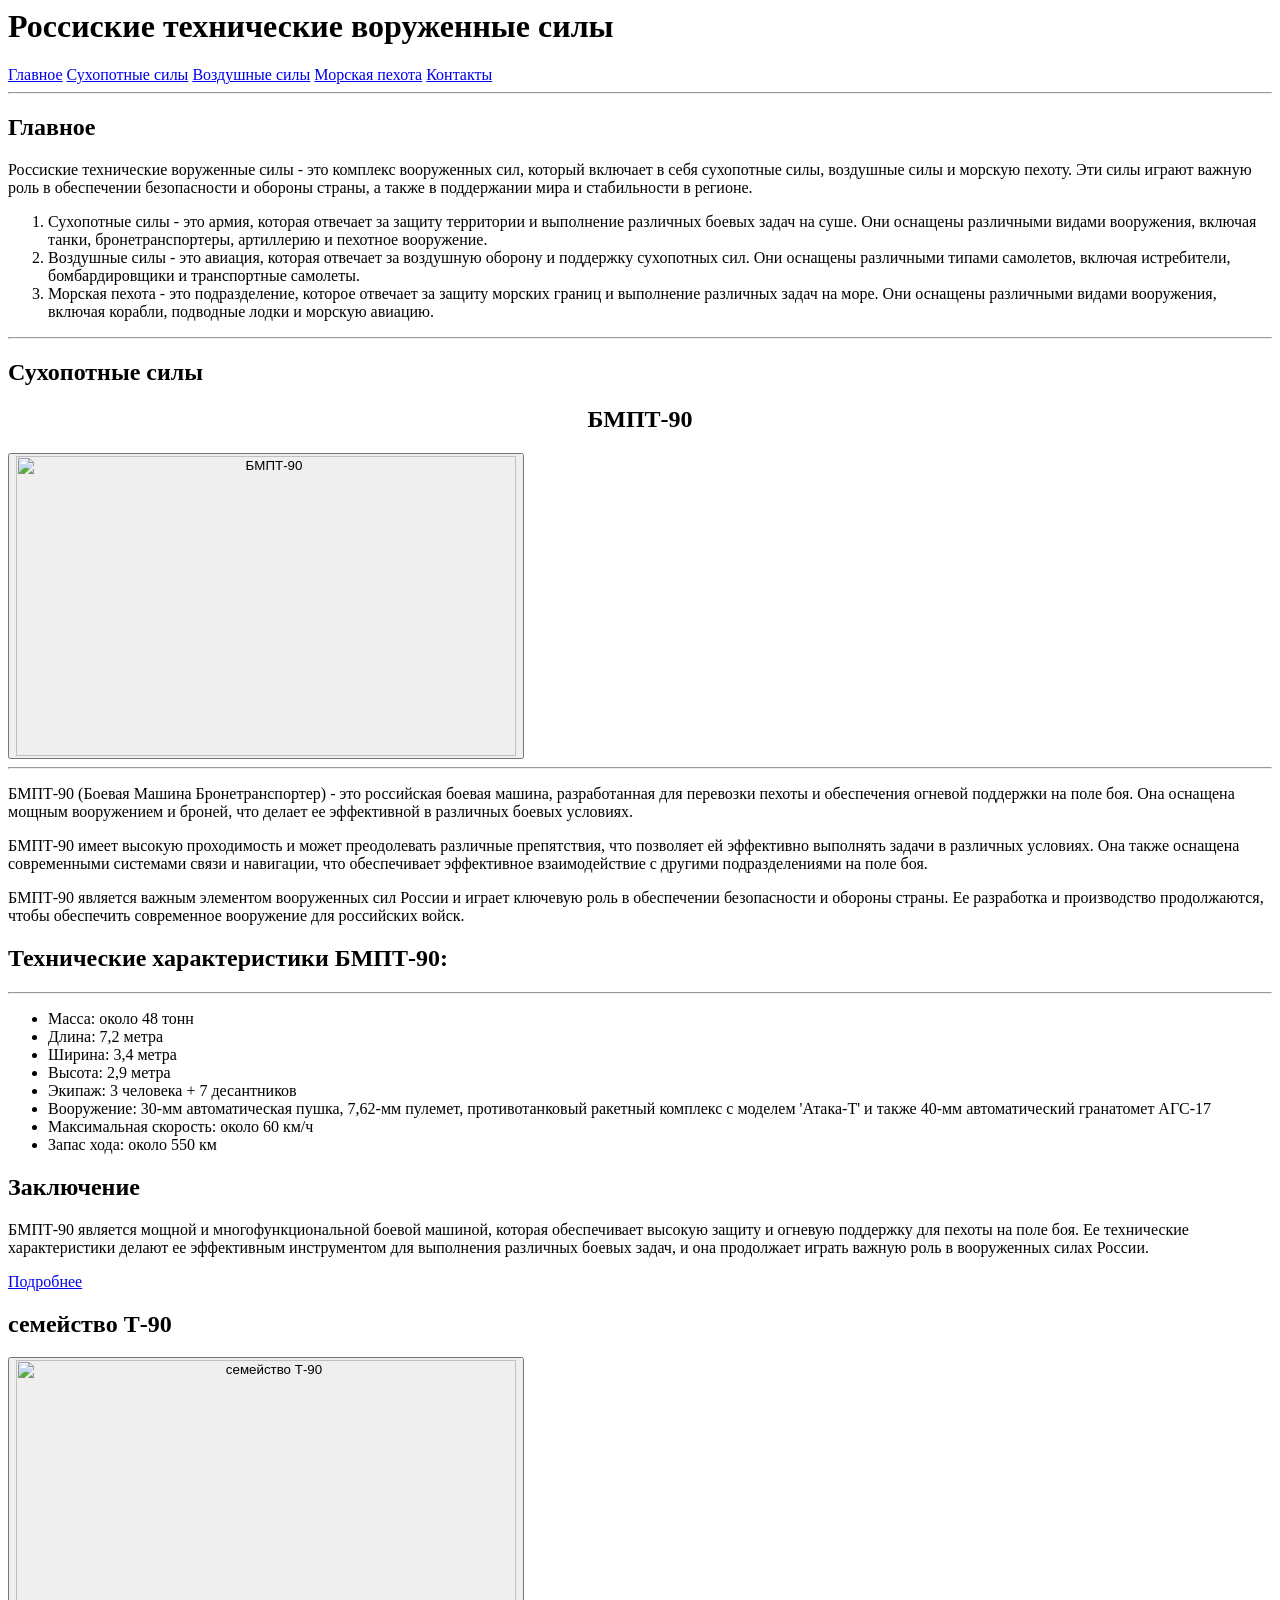
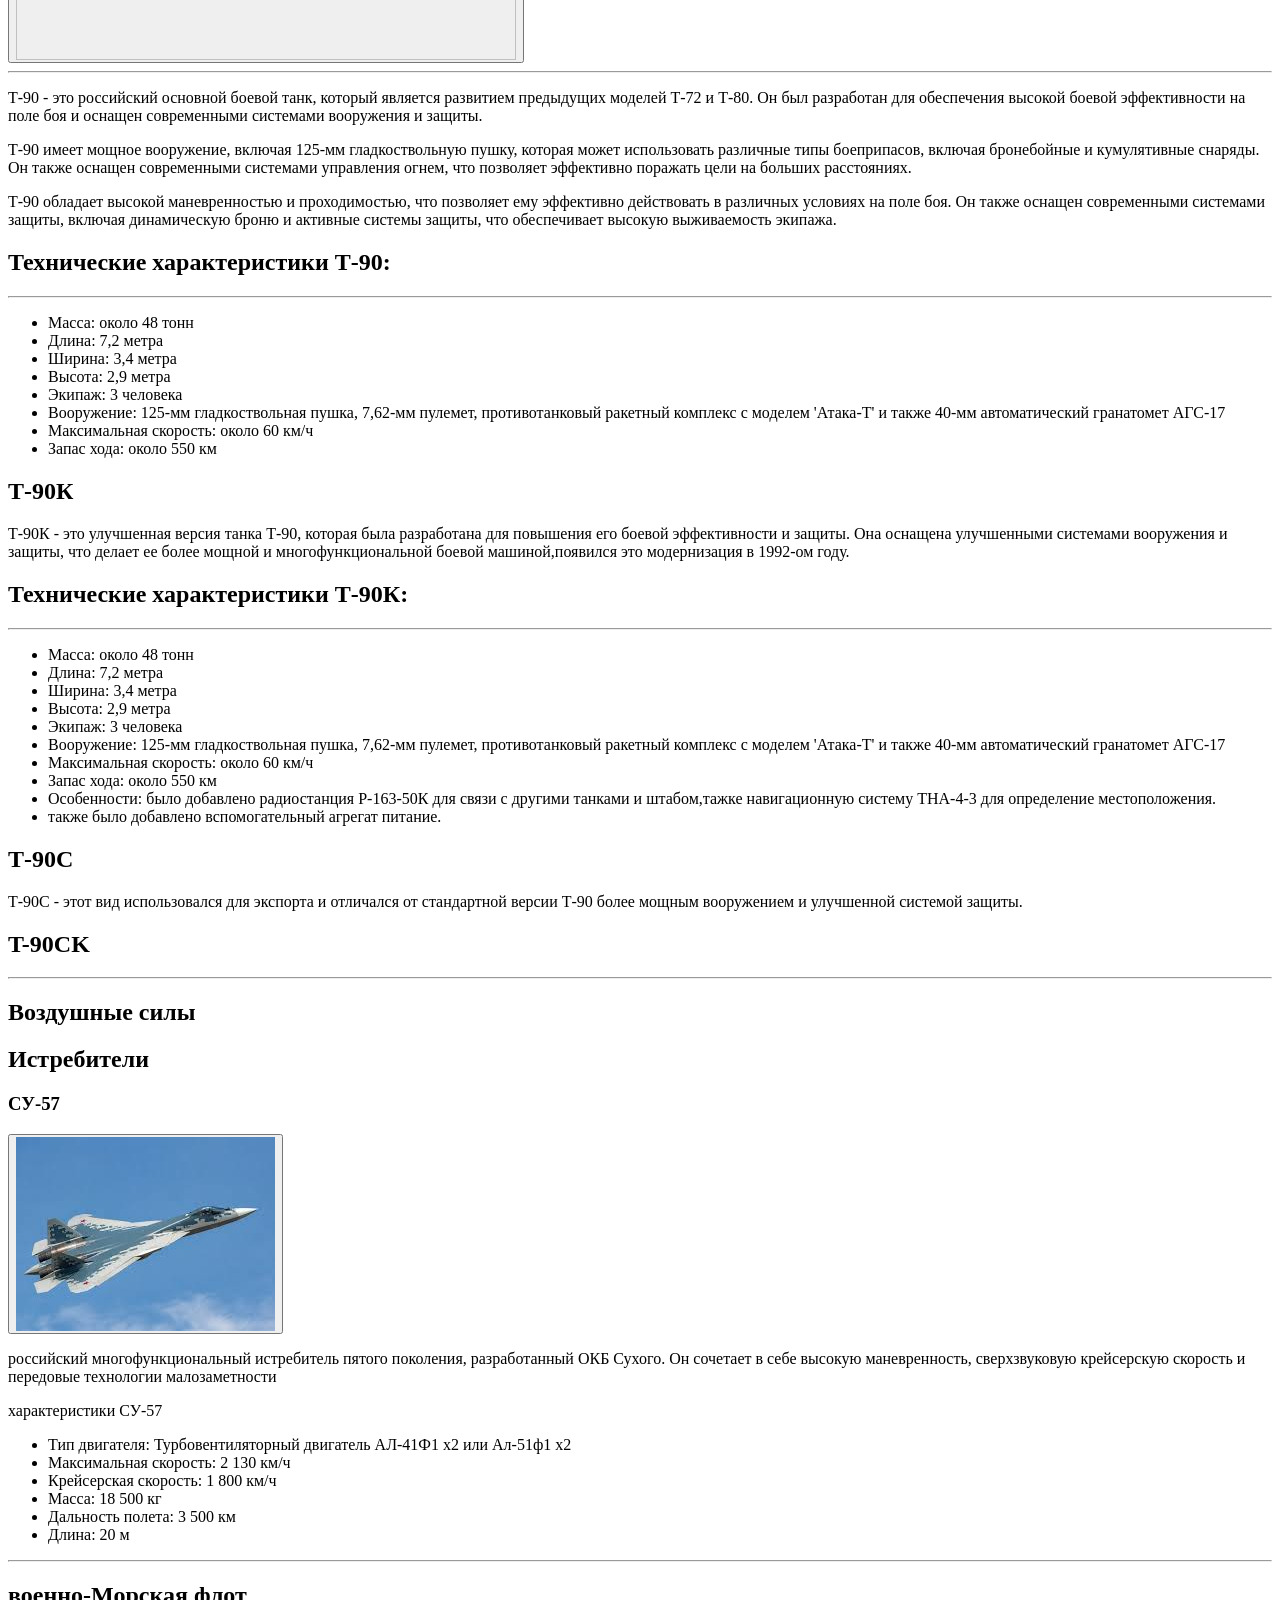
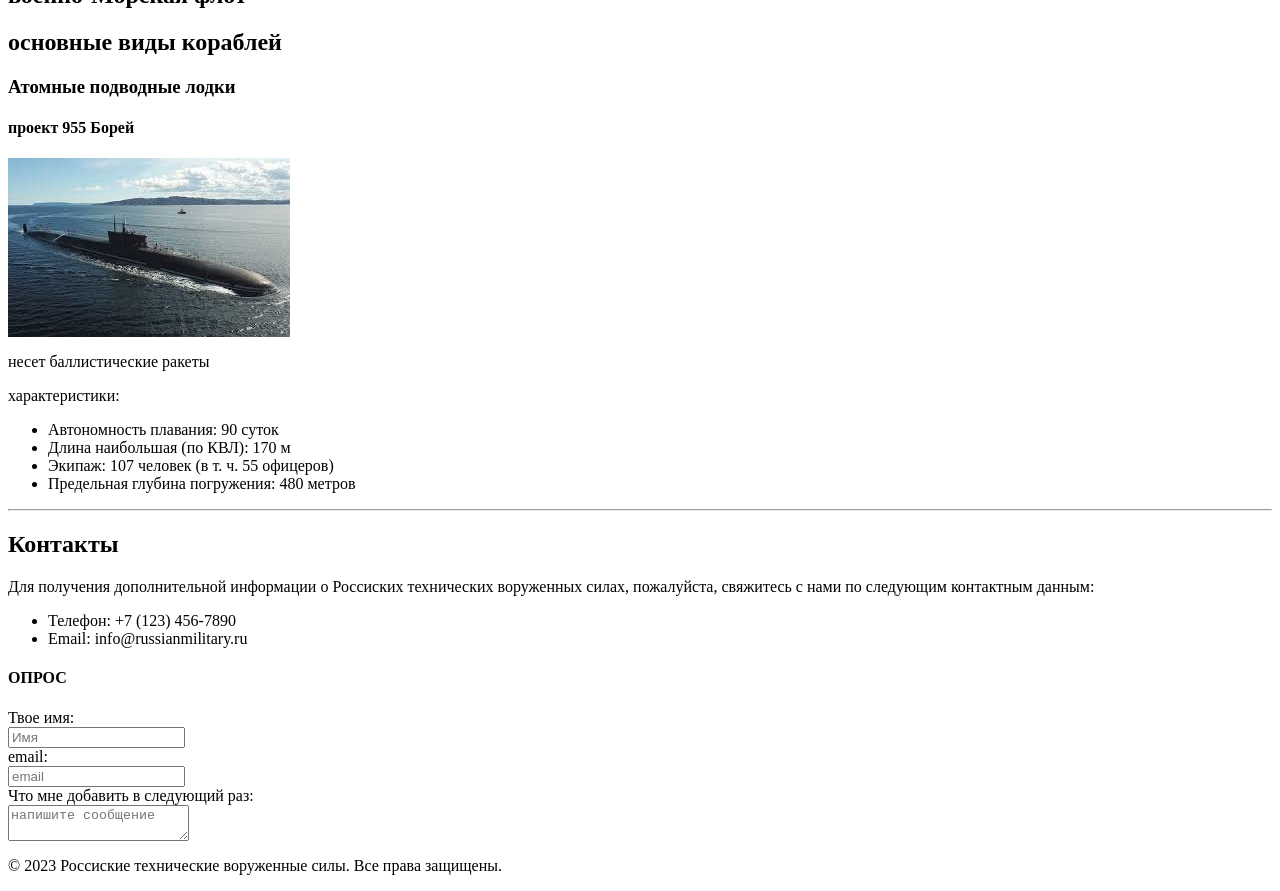
==== index.html @ dd6920d0 "first change" ====
<DOCTYPE>
<html>
<head>
    <title>Российские технические вооруженные силы</title>
</head>
<body>
    <header>
        <h1> Россиские технические воруженные силы</h1>
        <nav>
            <a href="#home">Главное</a>
            <a href="#suhopotnye-sily">Сухопотные силы</a>
            <a href="#vozdushnye-sily">Воздушные силы</a>
            <a href="#morskaya-pehota">Морская пехота</a>
            <a href="#contact">Контакты</a>
        </nav>
    </header>
       <hr>
    <main>
        <section id="home">
            <h1>Главное</h1>
            <p>Россиские технические воруженные силы - это комплекс вооруженных сил, который включает в себя сухопотные силы, воздушные силы и морскую пехоту. Эти силы играют важную роль в обеспечении безопасности и обороны страны, а также в поддержании мира и стабильности в регионе.</p>
            <ol>
                <li>Сухопотные силы - это армия, которая отвечает за защиту территории и выполнение различных боевых задач на суше. Они оснащены различными видами вооружения, включая танки, бронетранспортеры, артиллерию и пехотное вооружение.</li>
                <li>Воздушные силы - это авиация, которая отвечает за воздушную оборону и поддержку сухопотных сил. Они оснащены различными типами самолетов, включая истребители, бомбардировщики и транспортные самолеты.</li>
                <li>Морская пехота - это подразделение, которое отвечает за защиту морских границ и выполнение различных задач на море. Они оснащены различными видами вооружения, включая корабли, подводные лодки и морскую авиацию.</li>
            </ol>
        </section>
        <hr>
        <section id="suhopotnye-sily">
            <h1>Сухопотные силы</h1>
            <div>
                <h2 style=text-align:center>БМПТ-90</h2>
                <button><img src="https://upload.wikimedia.org/wikipedia/commons/8/84/BMPT_at_Engineering_Technologies_2012_%283%29.jpg" style="width: 500px; height: 300px; display: block; margin: 0 auto;" alt="БМПТ-90"></button>
                <hr>
                <p>БМПТ-90 (Боевая Машина Бронетранспортер) - это российская боевая машина, разработанная для перевозки пехоты 
                    и обеспечения огневой поддержки на поле боя. Она оснащена мощным вооружением и броней, что делает ее эффективной 
                    в различных боевых условиях.</p>
                <p>БМПТ-90 имеет высокую проходимость и может преодолевать различные препятствия, что позволяет ей эффективно
                    выполнять задачи в различных условиях. Она также оснащена современными системами связи и навигации, что обеспечивает 
                    эффективное взаимодействие с другими подразделениями на поле боя.</p>
                <p>БМПТ-90 является важным элементом вооруженных сил России и играет ключевую роль в обеспечении безопасности и обороны страны. 
                    Ее разработка и производство продолжаются, чтобы обеспечить современное вооружение для российских войск.</p>
                <h2>Технические характеристики БМПТ-90:</h2>
                <hr>
                <ul>
                    <li>Масса: около 48 тонн</li>
                    <li>Длина: 7,2 метра</li>
                    <li>Ширина: 3,4 метра</li>
                    <li>Высота: 2,9 метра</li>
                    <li>Экипаж: 3 человека + 7 десантников</li>
                    <li>Вооружение: 30-мм автоматическая пушка, 7,62-мм пулемет, противотанковый ракетный комплекс с моделем 'Атака-Т' и также 40-мм автоматический гранатомет АГС-17</li>
                    <li>Максимальная скорость: около 60 км/ч</li>
                    <li>Запас хода: около 550 км</li>
                </ul>
                <h2>Заключение </h2>
                    <p>БМПТ-90 является мощной и многофункциональной боевой машиной, которая обеспечивает высокую защиту и огневую поддержку для пехоты на поле боя. Ее технические характеристики делают ее эффективным инструментом для выполнения различных боевых задач, и она продолжает играть важную роль в вооруженных силах России.</p>
                <a href="https://ru.wikipedia.org/wiki/БМПТ-90">Подробнее</a>
            </div>
            <div>
                <h2>семейство Т-90</h2>
                <button><img src="https://upload.wikimedia.org/wikipedia/commons/thumb/3/3e/T-90MS_Armed_Forces_of_Russia_01.jpg/800px-T-90MS_Armed_Forces_of_Russia_01.jpg" style="width: 500px; height: 300px; display: block; margin: 0 auto;" alt="семейство Т-90"></button>
                <hr>
                <p>Т-90 - это российский основной боевой танк, который является развитием предыдущих моделей Т-72 и Т-80. Он был разработан для обеспечения высокой боевой эффективности на поле боя и оснащен современными системами вооружения и защиты.</p>
                <p>Т-90 имеет мощное вооружение, включая 125-мм гладкоствольную пушку, которая может использовать различные типы боеприпасов, включая бронебойные и кумулятивные снаряды. Он также оснащен современными системами управления огнем, что позволяет эффективно поражать цели на больших расстояниях.</p>
                <p>Т-90 обладает высокой маневренностью и проходимостью, что позволяет ему эффективно действовать в различных условиях на поле боя. Он также оснащен современными системами защиты, включая динамическую броню и активные системы защиты, что обеспечивает высокую выживаемость экипажа.</p>
                <h2>Технические характеристики Т-90:</h2>
                <hr>
                <ul>
                    <li>Масса: около 48 тонн</li>
                    <li>Длина: 7,2 метра</li>
                    <li>Ширина: 3,4 метра</li>
                    <li>Высота: 2,9 метра</li>
                    <li>Экипаж: 3 человека</li>
                    <li>Вооружение: 125-мм гладкоствольная пушка, 7,62-мм пулемет, противотанковый ракетный комплекс с моделем 'Атака-Т' и также 40-мм автоматический гранатомет АГС-17</li>
                    <li>Максимальная скорость: около 60 км/ч</li>
                    <li>Запас хода: около 550 км</li>
                </ul>
                <h2>Т-90К</h2>
                <p>Т-90К - это улучшенная версия танка Т-90, которая была разработана для повышения его боевой эффективности и защиты. Она оснащена улучшенными системами вооружения и защиты, что делает ее более мощной и многофункциональной боевой машиной,появился это модернизация в 1992-ом году.
                </p>
                <h2>Технические характеристики Т-90К:</h2>
                <hr>
                <ul>
                    <li>Масса: около 48 тонн</li>
                    <li>Длина: 7,2 метра</li>
                    <li>Ширина: 3,4 метра</li>
                    <li>Высота: 2,9 метра</li>
                    <li>Экипаж: 3 человека</li>
                    <li>Вооружение: 125-мм гладкоствольная пушка, 7,62-мм пулемет, противотанковый ракетный комплекс с моделем 'Атака-Т' и также 40-мм автоматический гранатомет АГС-17</li>
                    <li>Максимальная скорость: около 60 км/ч</li>
                    <li>Запас хода: около 550 км</li>
                    <li>Особенности: было добавлено радиостанция Р-163-50К для связи с другими танками и штабом,тажке навигационную систему THA-4-3 для определение местоположения.</li>
                    <li>также было добавлено вспомогательный агрегат питание.</li>
                </ul>
                <h2>Т-90C</h2>
                <p>Т-90C - этот вид использовался для экспорта и отличался от стандартной версии Т-90 более мощным вооружением и улучшенной системой защиты.</p>
                </div>
                <div>
                    <h2>T-90CK</h2>
                </div>

            </div>
        </section>
            <hr>
        <section id="vozdushnye-sily">
            <h1>Воздушные силы</h1>
        <div>
            <h2>Истребители</h2>
                <h3>СУ-57</h3>
                <button><img src="[data-uri]"></button>
                <p>российский многофункциональный истребитель пятого поколения, разработанный ОКБ Сухого. Он сочетает в себе высокую маневренность, сверхзвуковую крейсерскую скорость и передовые технологии малозаметности</p>
                <p>характеристики СУ-57</p>
                <ul>
                    <li>Тип двигателя: Турбовентиляторный двигатель АЛ-41Ф1 x2 или Ал-51ф1 x2</li>
                    <li>Максимальная скорость: 2 130 км/ч</li>
                    <li>Крейсерская скорость: 1 800 км/ч</li>
                    <li>Масса: 18 500 кг</li>
                    <li>Дальность полета: 3 500 км</li>
                    <li>Длина: 20 м</li>
                </ul>
        </div>
        </section>
            <hr>
        <section id="morskaya-pehota">
            <h1>военно-Морская флот</h1>   
            <div>
                <h2>основные виды кораблей</h2>
                <div>
                    <h3>Атомные подводные лодки</h3>
                    <div>
                        <h4>проект 955 Борей</h4>
                        <img src="./Борей.png" alt="проект 955 Борей">
                        <p>несет баллистические ракеты</p>
                        <p>характеристики:</p>
                        <ul>
                            <li>Автономность плавания: 90 суток</li>
                            <li>Длина наибольшая (по КВЛ): 170 м</li>
                            <li>Экипаж: 107 человек (в т. ч. 55 офицеров)</li>
                            <li>Предельная глубина погружения: 480 метров</li>
                        </ul>
                    </div>
                </div>
            </div>

        </section>
                <hr>
            <section id="contact">
                <h1>Контакты</h1>
                <p>Для получения дополнительной информации о Россиских технических воруженных силах, пожалуйста, свяжитесь с нами по следующим контактным данным:</p>
                <ul>
                    <li>Телефон: +7 (123) 456-7890</li>
                    <li>Email: info@russianmilitary.ru</li>
                </ul>
            </section>
            
    <h4>ОПРОС</h4>
    <form>
        <label for="name">Твое имя:</label>
        <br>
        <input id="name" type="text" placeholder="Имя">
        <br>
        <label for="email">email:</label>
        <br>
        <input id="email" type="email" placeholder="email">
        <br>
        <label for="message">Что мне добавить в следующий раз:</label>
        <br>
        <textarea id="message" placeholder="напишите сообщение"></textarea>
    </form>
    </main>
    <footer>
        <p>&copy; 2023 Россиские технические воруженные силы. Все права защищены.</p>
    </footer>

</body>
</html>
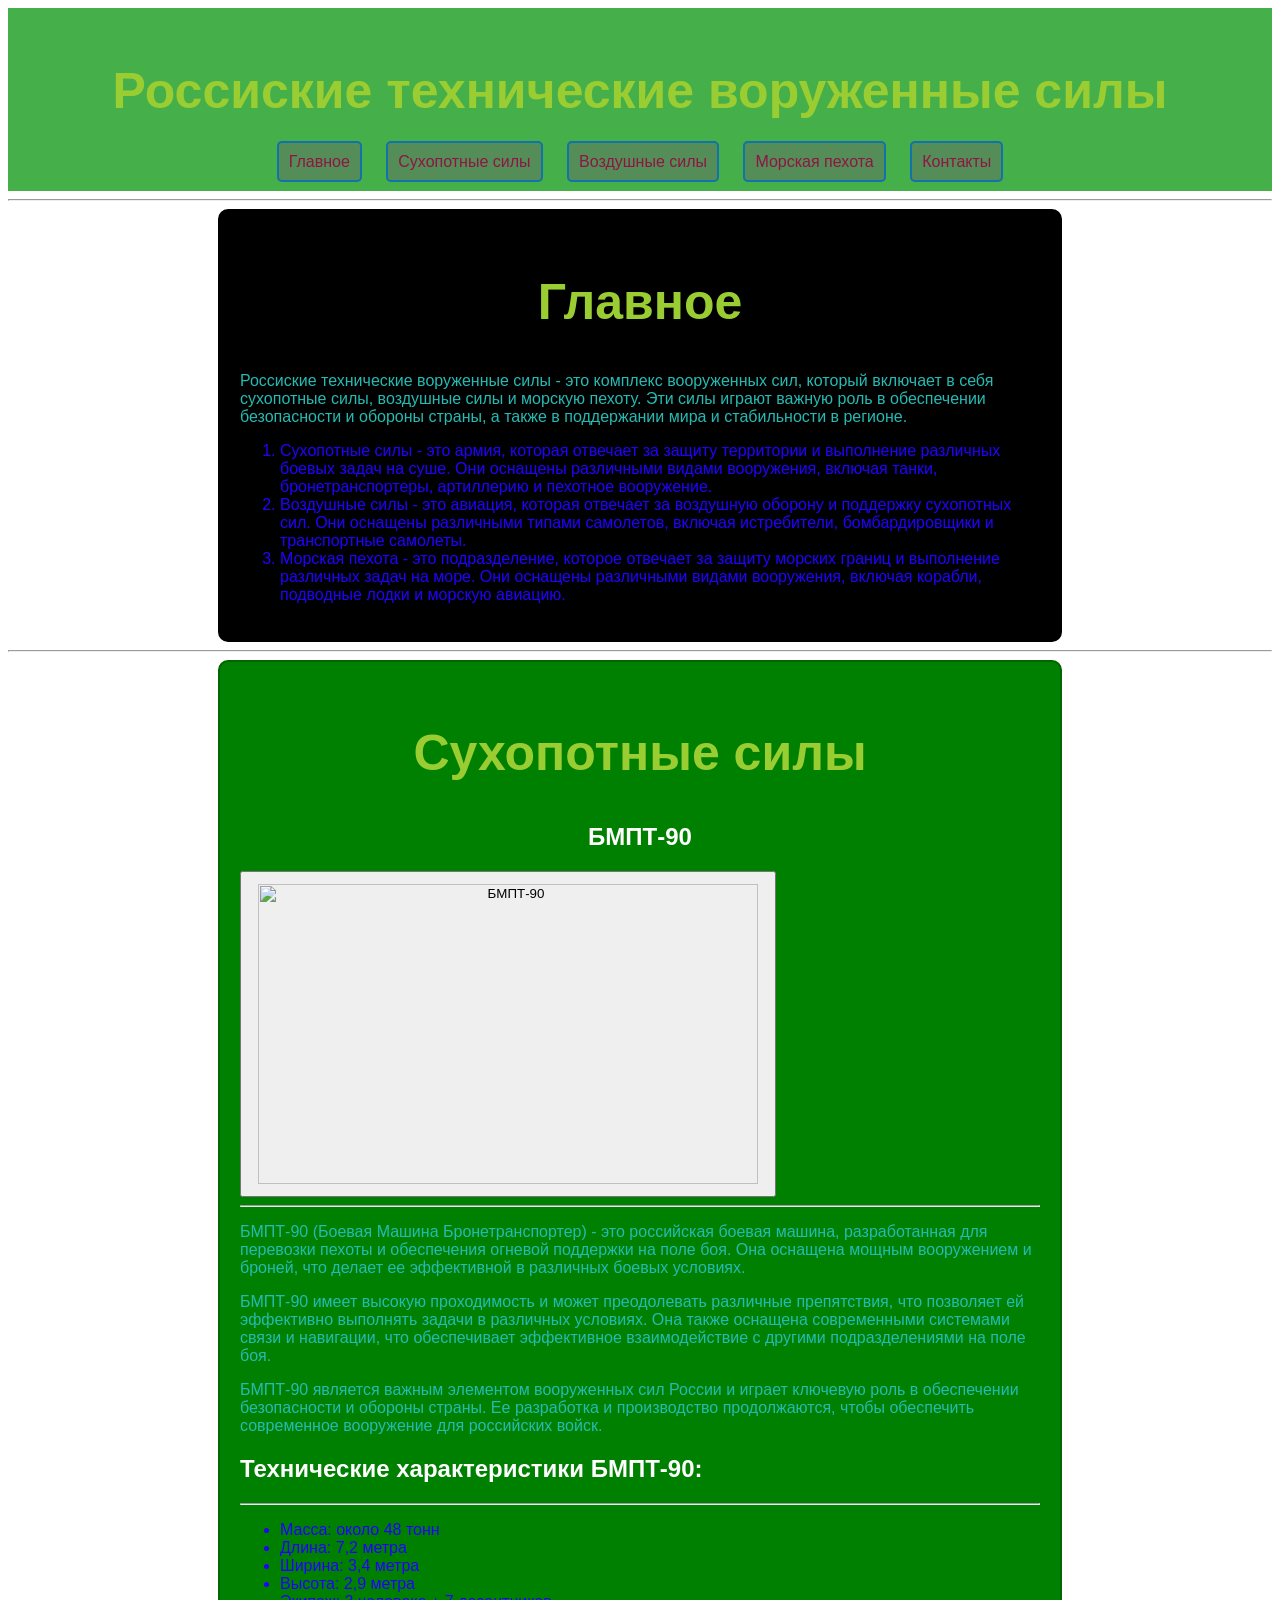
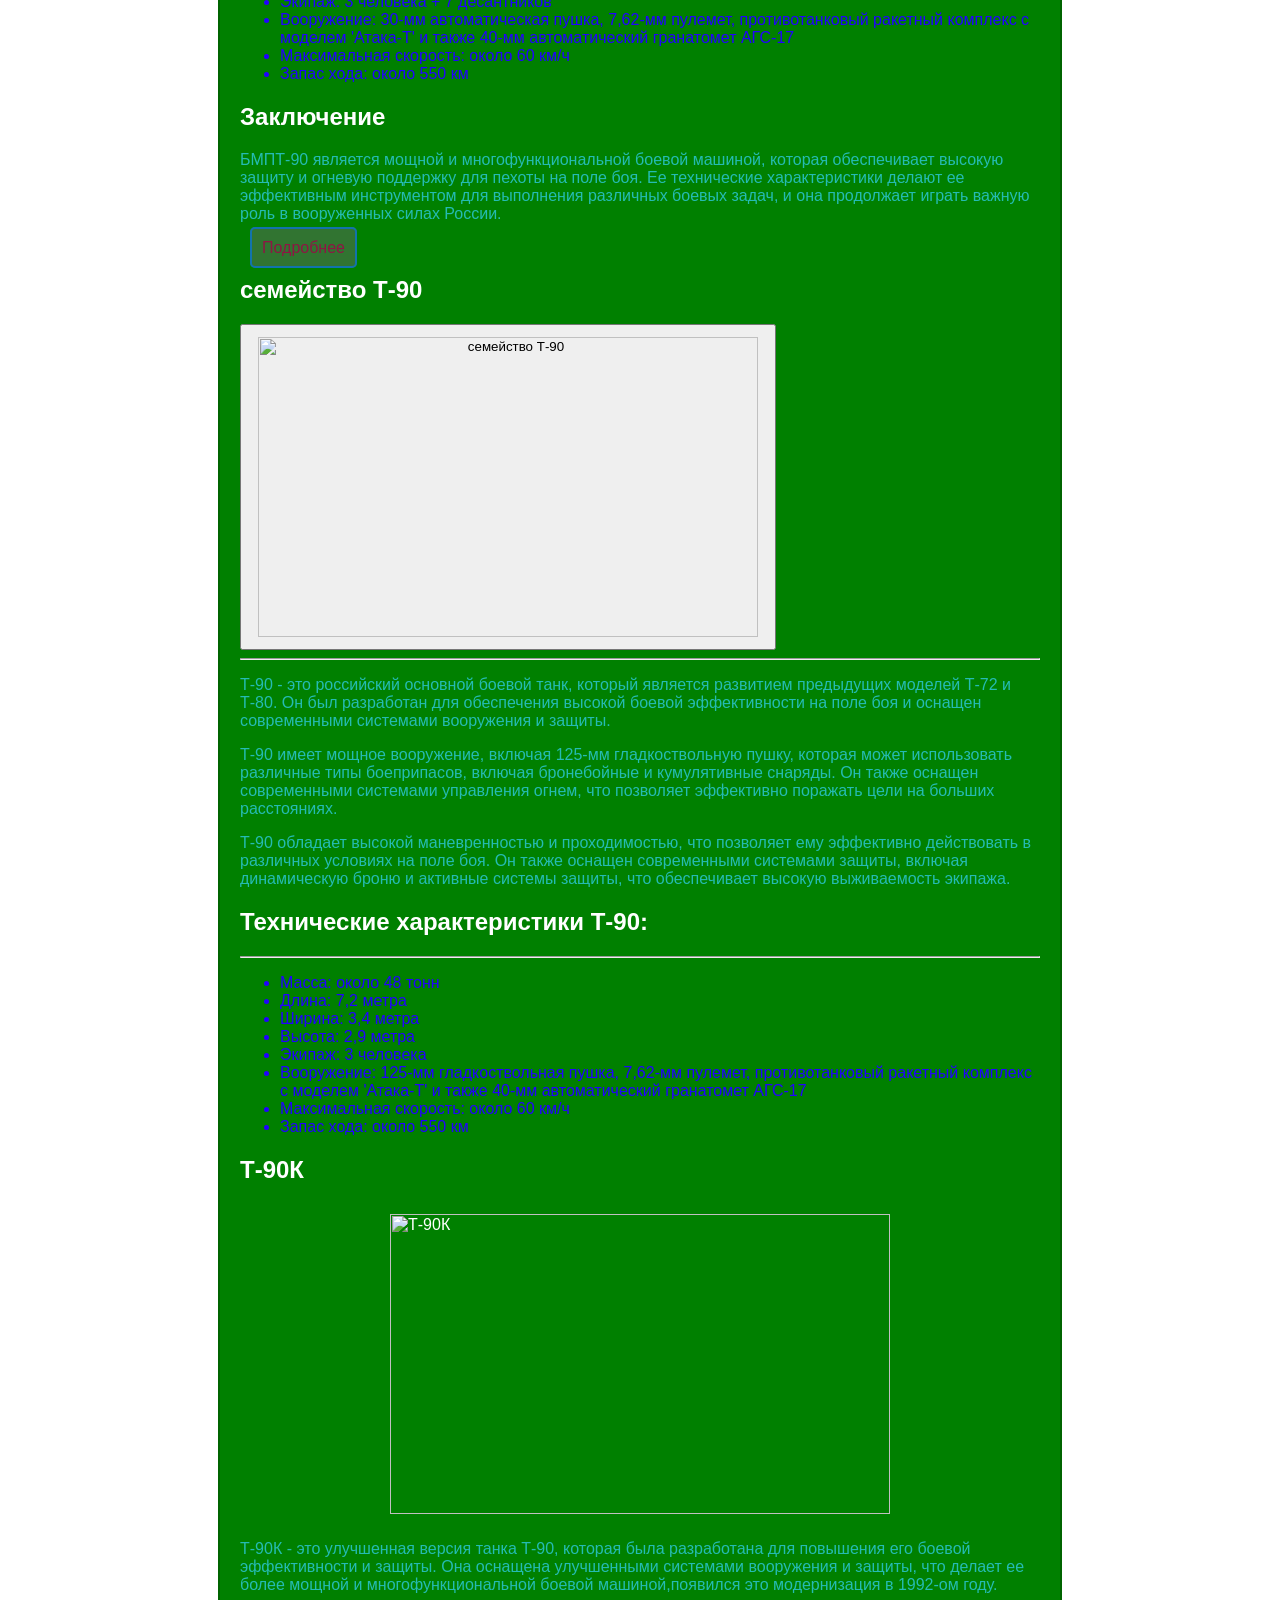
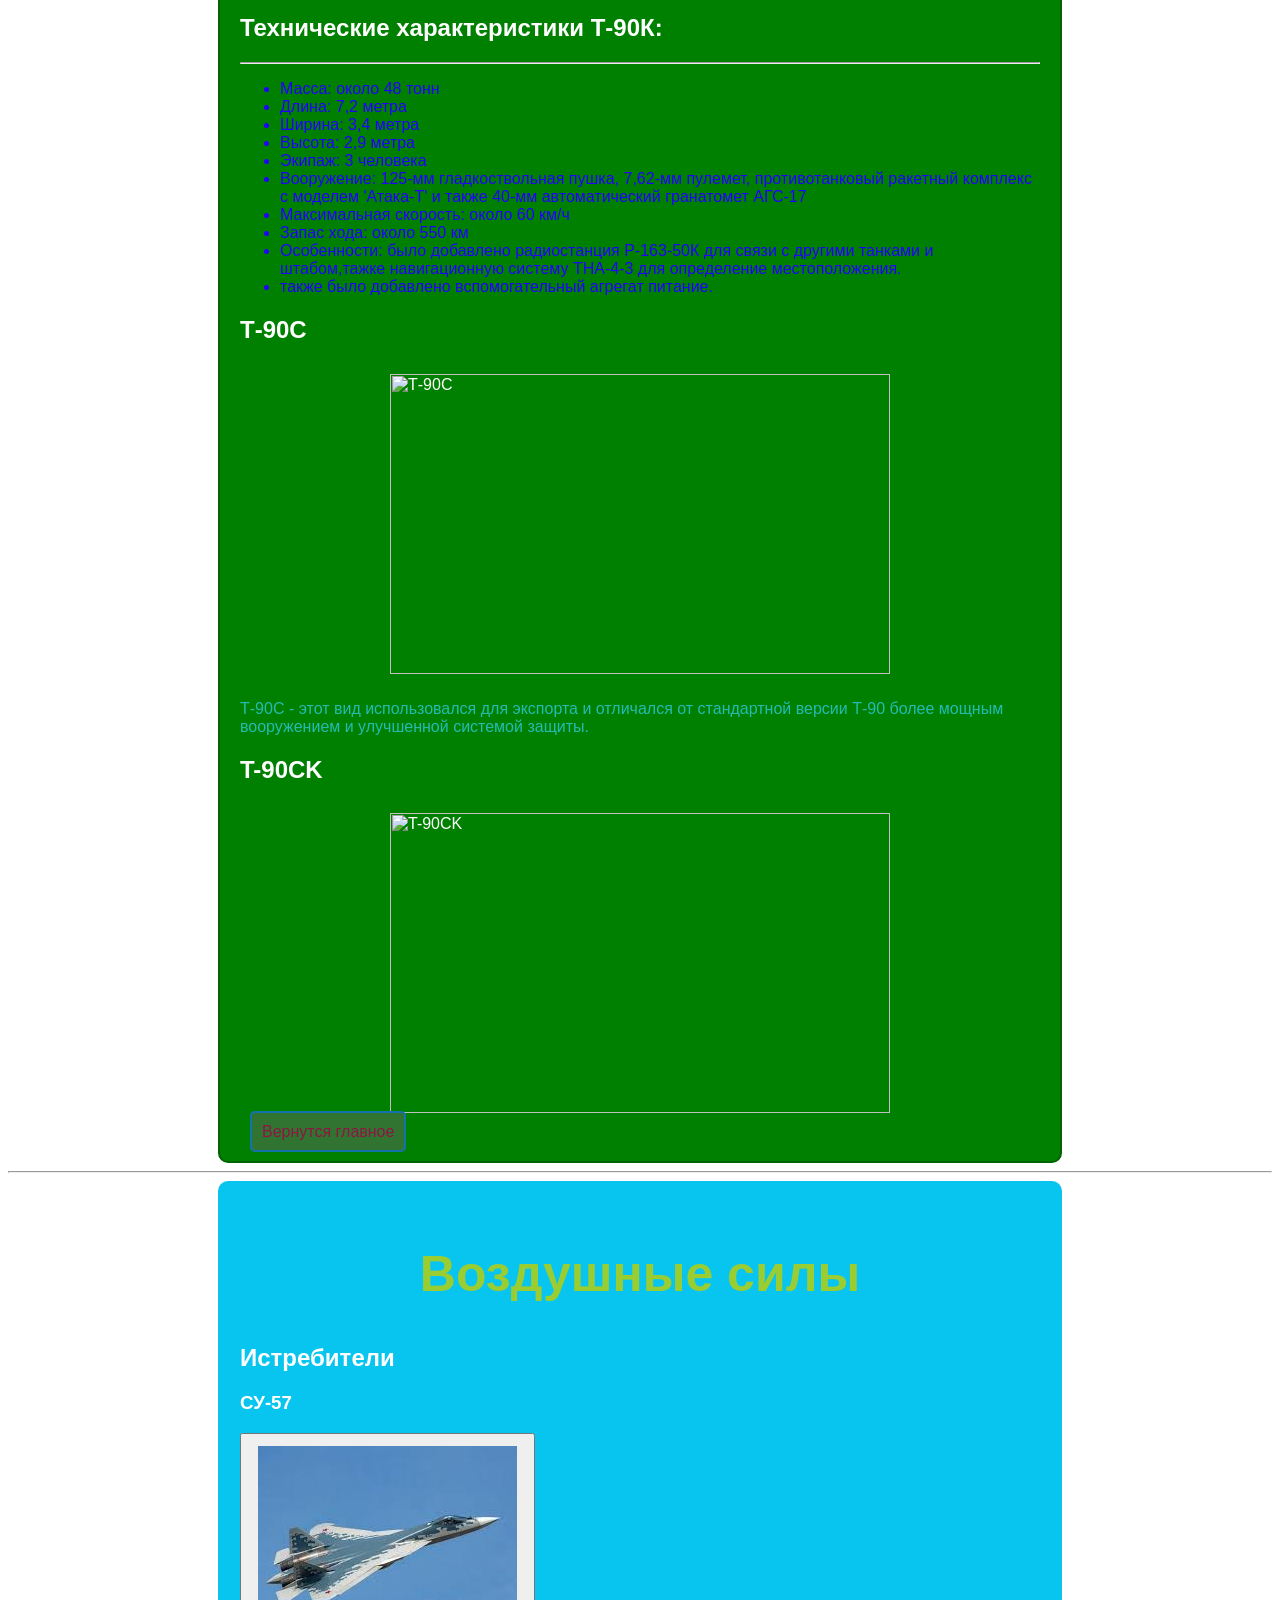
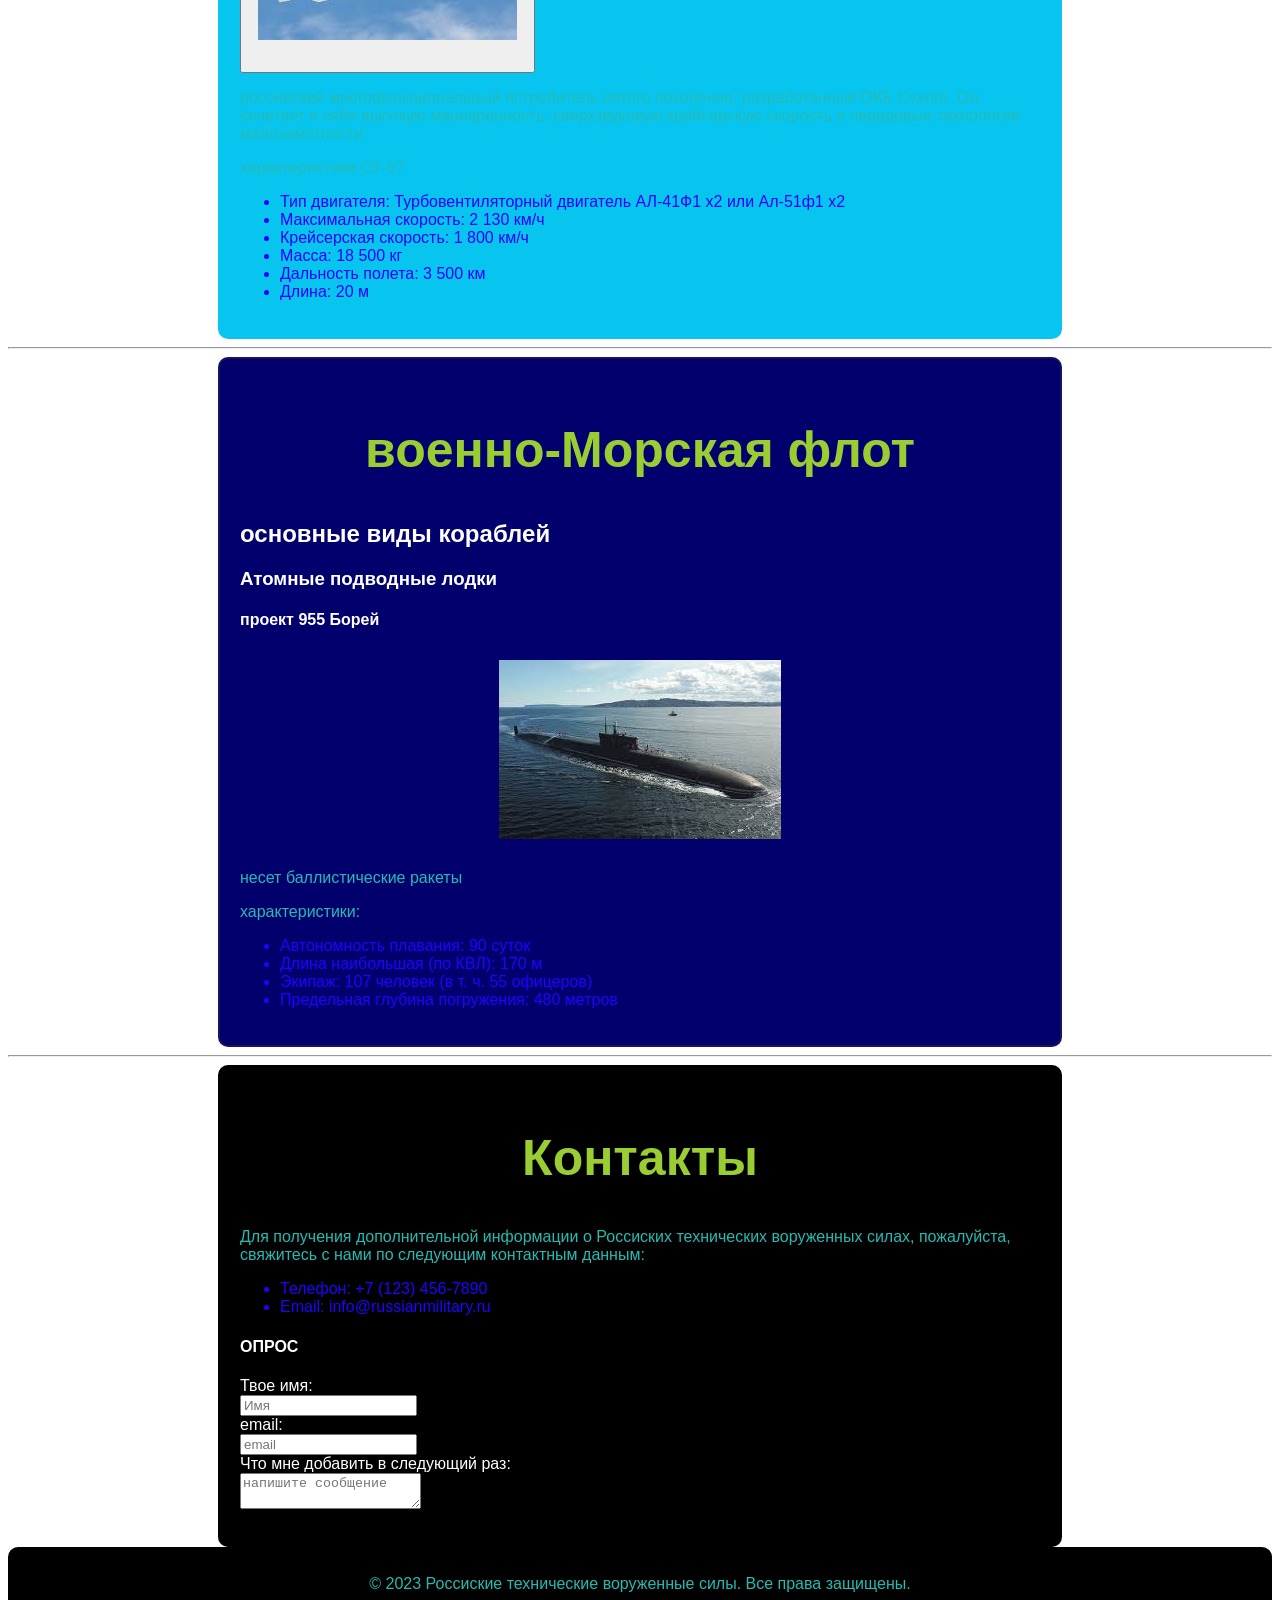
==== commit de9f7cfb: "adding style" ====
--- a/index.html
+++ b/index.html
@@ -2,6 +2,7 @@
 <html>
 <head>
     <title>Российские технические вооруженные силы</title>
+   <link rel="stylesheet" href="style.css"> 
 </head>
 <body>
     <header>
@@ -16,7 +17,7 @@
     </header>
        <hr>
     <main>
-        <section id="home">
+        <section id="home" class="home">
             <h1>Главное</h1>
             <p>Россиские технические воруженные силы - это комплекс вооруженных сил, который включает в себя сухопотные силы, воздушные силы и морскую пехоту. Эти силы играют важную роль в обеспечении безопасности и обороны страны, а также в поддержании мира и стабильности в регионе.</p>
             <ol>
@@ -26,7 +27,7 @@
             </ol>
         </section>
         <hr>
-        <section id="suhopotnye-sily">
+        <section id="suhopotnye-sily" class="suhopotnye-sily">
             <h1>Сухопотные силы</h1>
             <div>
                 <h2 style=text-align:center>БМПТ-90</h2>
@@ -58,7 +59,7 @@
             </div>
             <div>
                 <h2>семейство Т-90</h2>
-                <button><img src="https://upload.wikimedia.org/wikipedia/commons/thumb/3/3e/T-90MS_Armed_Forces_of_Russia_01.jpg/800px-T-90MS_Armed_Forces_of_Russia_01.jpg" style="width: 500px; height: 300px; display: block; margin: 0 auto;" alt="семейство Т-90"></button>
+                <button><img src="https://avatars.mds.yandex.net/get-entity_search/5449393/1244569614/SUx182_2x" style="width: 500px; height: 300px; display: block; margin: 0 auto;" alt="семейство Т-90"></button>
                 <hr>
                 <p>Т-90 - это российский основной боевой танк, который является развитием предыдущих моделей Т-72 и Т-80. Он был разработан для обеспечения высокой боевой эффективности на поле боя и оснащен современными системами вооружения и защиты.</p>
                 <p>Т-90 имеет мощное вооружение, включая 125-мм гладкоствольную пушку, которая может использовать различные типы боеприпасов, включая бронебойные и кумулятивные снаряды. Он также оснащен современными системами управления огнем, что позволяет эффективно поражать цели на больших расстояниях.</p>
@@ -76,6 +77,7 @@
                     <li>Запас хода: около 550 км</li>
                 </ul>
                 <h2>Т-90К</h2>
+                <img src="https://ic.pics.livejournal.com/andrei_bt/18425682/2334527/2334527_800.jpg" style="width: 500px; height: 300px; display: block; margin: 0 auto;" alt="Т-90К">
                 <p>Т-90К - это улучшенная версия танка Т-90, которая была разработана для повышения его боевой эффективности и защиты. Она оснащена улучшенными системами вооружения и защиты, что делает ее более мощной и многофункциональной боевой машиной,появился это модернизация в 1992-ом году.
                 </p>
                 <h2>Технические характеристики Т-90К:</h2>
@@ -93,16 +95,18 @@
                     <li>также было добавлено вспомогательный агрегат питание.</li>
                 </ul>
                 <h2>Т-90C</h2>
+                <img src="https://sdelanounas.ru/i/d/3/d3d3LnBpY3NoYXJlLnJ1L3VwbG9hZHMvMTMwMjIyL2IzMGFoNzdrUUsuanBnP19faWQ9Mjk0MjI=.jpg" style="width: 500px; height: 300px; display: block; margin: 0 auto;" alt="Т-90C">
                 <p>Т-90C - этот вид использовался для экспорта и отличался от стандартной версии Т-90 более мощным вооружением и улучшенной системой защиты.</p>
                 </div>
                 <div>
                     <h2>T-90CK</h2>
+                    <img src="https://roe.ru/upload/iblock/0e6/cocpn7yg52hts6p3t4lrx42gzvcxhis6.jpg" style="width: 500px; height: 300px; display: block; margin: 0 auto;" alt="T-90CK">
                 </div>
-
+                <a href="#home">Вернутся главное</a>
             </div>
         </section>
             <hr>
-        <section id="vozdushnye-sily">
+        <section id="vozdushnye-sily" class="vozdushnye-sily">
             <h1>Воздушные силы</h1>
         <div>
             <h2>Истребители</h2>
@@ -121,7 +125,7 @@
         </div>
         </section>
             <hr>
-        <section id="morskaya-pehota">
+        <section id="morskaya-pehota" class="morskaya-pehota">
             <h1>военно-Морская флот</h1>   
             <div>
                 <h2>основные виды кораблей</h2>
@@ -144,33 +148,33 @@
 
         </section>
                 <hr>
-            <section id="contact">
+            <section id="contact" class="contact">
                 <h1>Контакты</h1>
                 <p>Для получения дополнительной информации о Россиских технических воруженных силах, пожалуйста, свяжитесь с нами по следующим контактным данным:</p>
                 <ul>
                     <li>Телефон: +7 (123) 456-7890</li>
                     <li>Email: info@russianmilitary.ru</li>
                 </ul>
+                    <h4>ОПРОС</h4>
+            <form>
+                <label for="name">Твое имя:</label>
+                <br>
+                <input id="name" type="text" placeholder="Имя">
+                <br>
+                <label for="email">email:</label>
+                <br>
+                <input id="email" type="email" placeholder="email">
+                <br>
+                <label for="message">Что мне добавить в следующий раз:</label>
+                <br>
+                <textarea id="message" placeholder="напишите сообщение"></textarea>
+            </form>
             </section>
-            
-    <h4>ОПРОС</h4>
-    <form>
-        <label for="name">Твое имя:</label>
-        <br>
-        <input id="name" type="text" placeholder="Имя">
-        <br>
-        <label for="email">email:</label>
-        <br>
-        <input id="email" type="email" placeholder="email">
-        <br>
-        <label for="message">Что мне добавить в следующий раз:</label>
-        <br>
-        <textarea id="message" placeholder="напишите сообщение"></textarea>
-    </form>
     </main>
     <footer>
         <p>&copy; 2023 Россиские технические воруженные силы. Все права защищены.</p>
     </footer>
 
+
 </body>
 </html>
--- a/style.css
+++ b/style.css
@@ -0,0 +1,115 @@
+h1{
+    color:yellowgreen;
+    font-size: 50px;
+    text-align:center;
+}
+
+p{
+    color:rgb(37, 187, 179);
+    font-size: 16px;
+    
+}
+
+li{
+    color:rgb(34, 0, 255);
+}
+
+body{
+    background: url("https://avatars.mds.yandex.net/i?id=6ad7a576d9a6a3fde3572bcdd6f532e65d542dca-8486579-images-thumbs&n=13");
+}
+
+header{
+    background-color: rgb(69, 175, 74);
+    font-family: Noto Sans, sans-serif;
+    text-align: center;
+    padding: 20px;
+}
+.home{
+    background-color: rgb(0, 0, 0);
+    font-family: Noto Sans, sans-serif;
+    color: white;
+    padding: 20px;
+    margin: 20px;
+    border: 2px solid rgb(0, 0, 0);
+    border-radius: 10px;
+    max-width: 800px;
+    margin: 0 auto;
+}
+
+.morskaya-pehota{
+    background-color: rgb(2, 0, 109);
+    font-family: Noto Sans, sans-serif;
+    color: white;
+    padding: 20px;
+    margin: 20px;
+    border: 2px solid rgb(28, 17, 92);
+    border-radius: 10px;
+    max-width: 800px;
+    margin: 0 auto;
+}
+
+.suhopotnye-sily{
+    background-color: rgb(0, 128, 0);
+    font-family: Noto Sans, sans-serif;
+    color: white;
+    padding: 20px;
+    margin: 20px;
+    border: 2px solid rgb(0, 100, 0);
+    border-radius: 10px;
+    max-width: 800px;
+    margin: 0 auto;
+}
+
+a {
+    color:rgb(143, 21, 68);
+    background-color: rgba(102, 102, 102, 0.479);
+    text-decoration: none; 
+    border: 2px solid rgb(18, 115, 172);
+    margin: 10px;
+    padding: 10px;
+    border-radius: 5px;
+    margin-top: 25px;
+}
+
+.vozdushnye-sily{
+    background-color: rgb(8, 197, 240);
+    font-family: Noto Sans, sans-serif;
+    color: white;
+    padding: 20px;
+    margin: 20px;
+    border: 2px solid rgb(8, 197, 240);
+    border-radius: 10px;
+    max-width: 800px;
+    margin: 0 auto;
+}
+
+img {
+    display: block;
+    margin: 0 auto;
+    max-width: 100%;
+    height: auto;
+    padding: 10px;
+    margin-bottom: 20px;
+}
+
+.contact{
+    background-color: rgb(0, 0, 0);
+    font-family: Noto Sans, sans-serif;
+    color: white;
+    padding: 20px;
+    margin: 20px;
+    border: 2px solid rgb(0, 0, 0);
+    border-radius: 10px;
+    max-width: 800px;
+    margin: 0 auto;
+}
+footer{
+    background-color: rgb(0, 0, 0);
+    font-family: Noto Sans, sans-serif;
+    text-align: center;
+    padding: 10px;
+    margin-top: 20px;
+    margin:0 auto;
+    border: 2px solid rgb(0, 0, 0);
+    border-radius: 10px;
+}
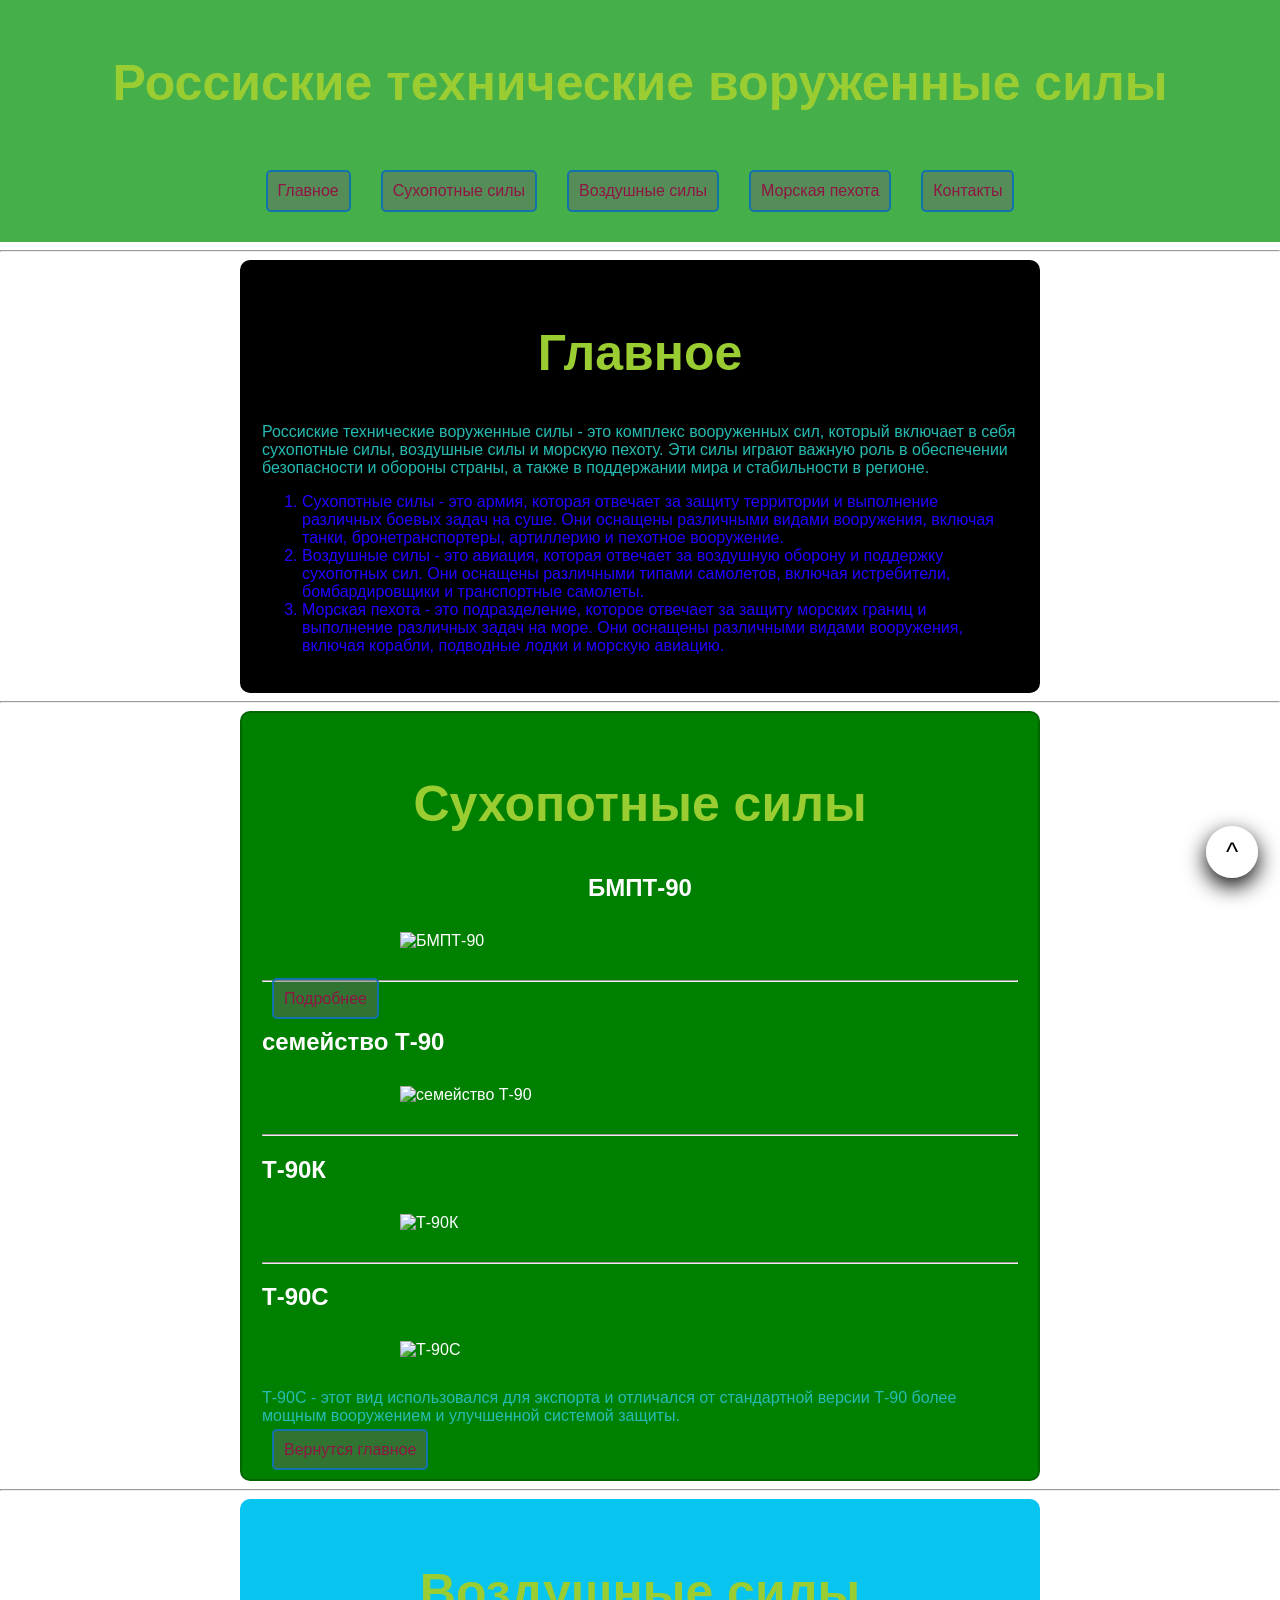
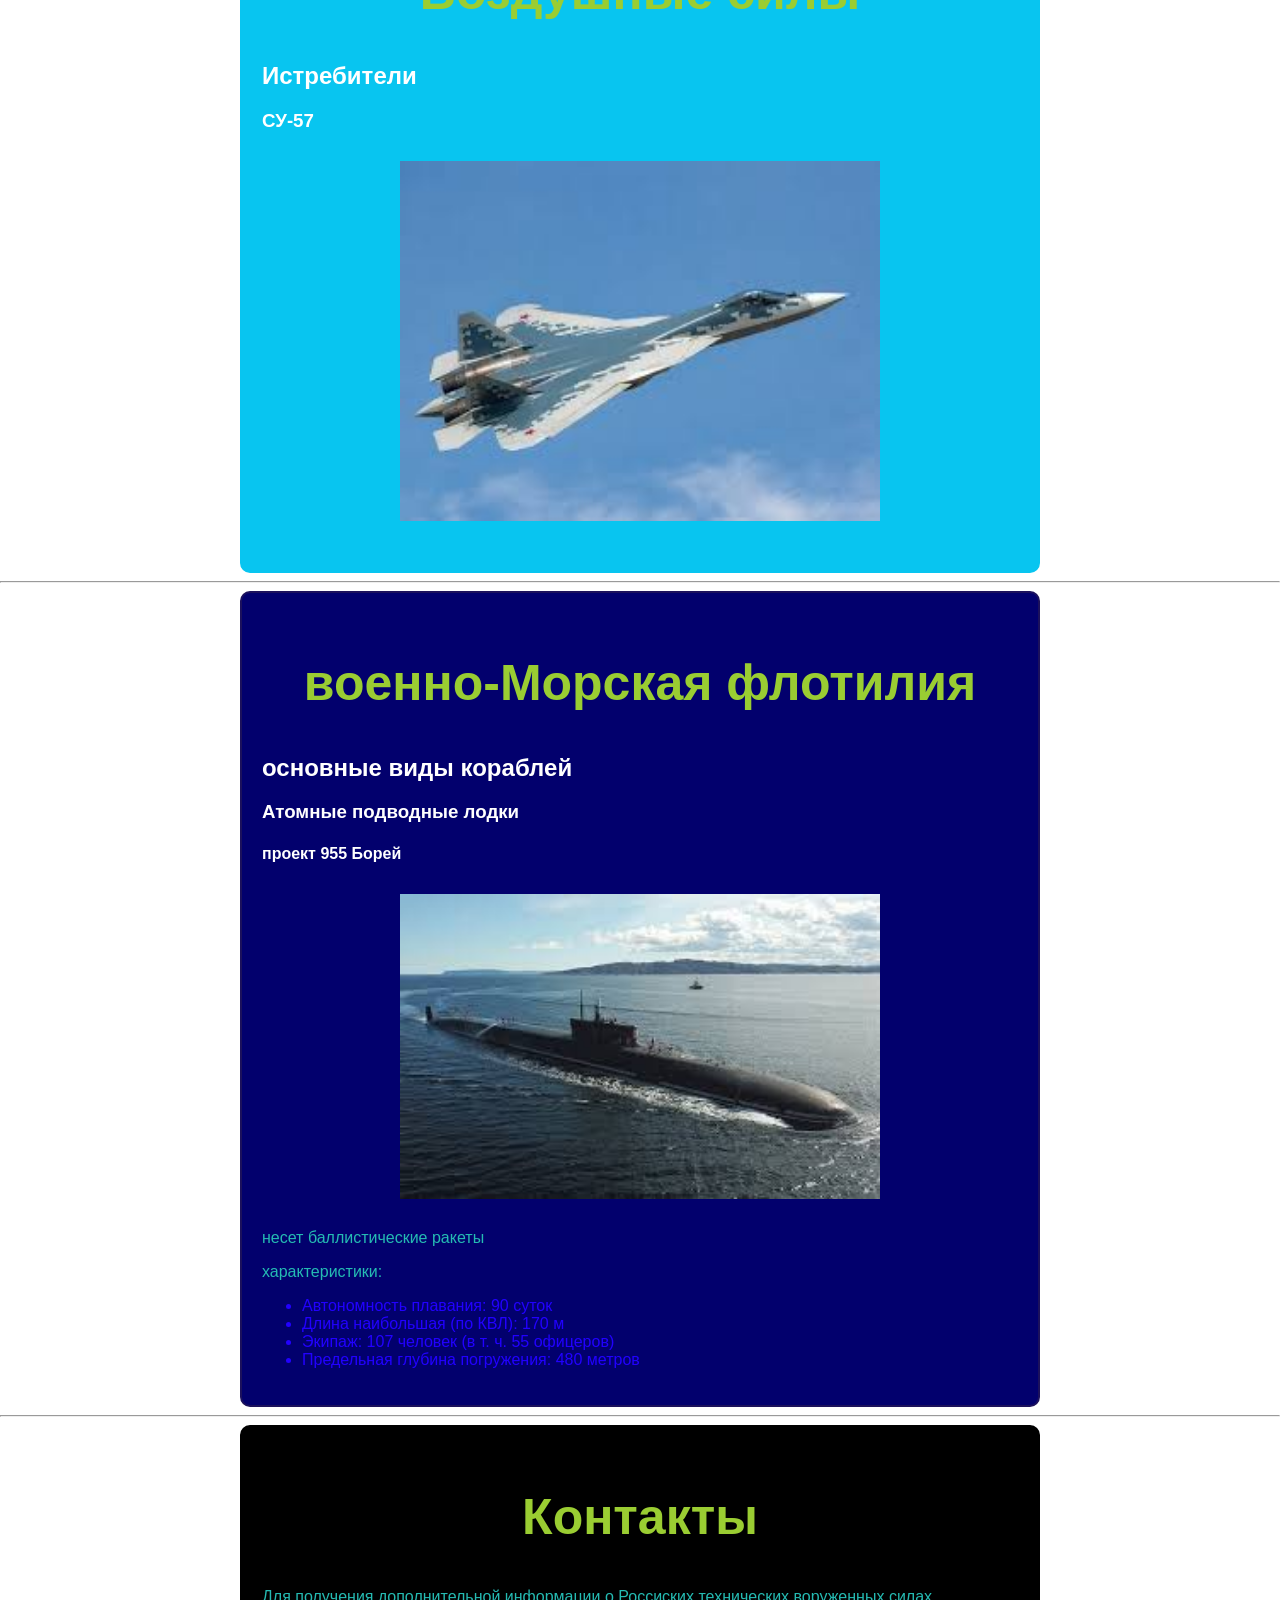
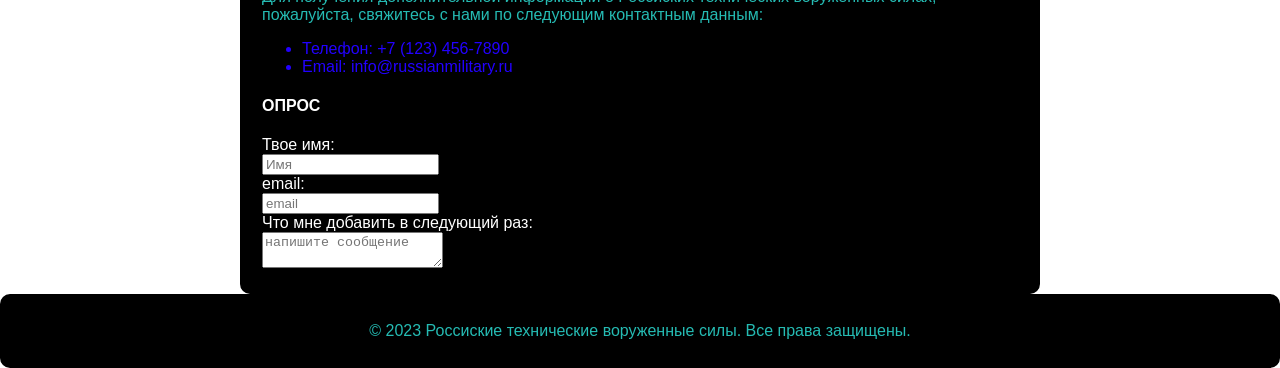
==== commit 6e2b7d65: "adding script" ====
--- a/index.html
+++ b/index.html
@@ -1,7 +1,8 @@
-<DOCTYPE>
+<!DOCTYPE html>
 <html>
 <head>
     <title>Российские технические вооруженные силы</title>
+    <meta name="viewport" content="width=device-width, initial-scale=1.0">
    <link rel="stylesheet" href="style.css"> 
 </head>
 <body>
@@ -31,8 +32,9 @@
             <h1>Сухопотные силы</h1>
             <div>
                 <h2 style=text-align:center>БМПТ-90</h2>
-                <button><img src="https://upload.wikimedia.org/wikipedia/commons/8/84/BMPT_at_Engineering_Technologies_2012_%283%29.jpg" style="width: 500px; height: 300px; display: block; margin: 0 auto;" alt="БМПТ-90"></button>
+                <img class="tankimg" src="https://upload.wikimedia.org/wikipedia/commons/8/84/BMPT_at_Engineering_Technologies_2012_%283%29.jpg" alt="БМПТ-90">
                 <hr>
+                <div class="tankinfo" hidden>
                 <p>БМПТ-90 (Боевая Машина Бронетранспортер) - это российская боевая машина, разработанная для перевозки пехоты 
                     и обеспечения огневой поддержки на поле боя. Она оснащена мощным вооружением и броней, что делает ее эффективной 
                     в различных боевых условиях.</p>
@@ -54,12 +56,16 @@
                     <li>Запас хода: около 550 км</li>
                 </ul>
                 <h2>Заключение </h2>
-                    <p>БМПТ-90 является мощной и многофункциональной боевой машиной, которая обеспечивает высокую защиту и огневую поддержку для пехоты на поле боя. Ее технические характеристики делают ее эффективным инструментом для выполнения различных боевых задач, и она продолжает играть важную роль в вооруженных силах России.</p>
+                <p>БМПТ-90 является мощной и многофункциональной боевой машиной, которая обеспечивает высокую защиту и огневую поддержку для пехоты на поле боя. Ее технические характеристики делают ее эффективным инструментом для выполнения различных боевых задач, и она продолжает играть важную роль в вооруженных силах России.</p>
+                </div>
                 <a href="https://ru.wikipedia.org/wiki/БМПТ-90">Подробнее</a>
             </div>
             <div>
                 <h2>семейство Т-90</h2>
-                <button><img src="https://avatars.mds.yandex.net/get-entity_search/5449393/1244569614/SUx182_2x" style="width: 500px; height: 300px; display: block; margin: 0 auto;" alt="семейство Т-90"></button>
+                <img class="tankimg" src="https://avatars.mds.yandex.net/get-entity_search/5449393/1244569614/SUx182_2x" alt="семейство Т-90">
+                 <hr>
+                <div class="tankinfo" hidden>
+                <h2>Т-90:</h2>
                 <hr>
                 <p>Т-90 - это российский основной боевой танк, который является развитием предыдущих моделей Т-72 и Т-80. Он был разработан для обеспечения высокой боевой эффективности на поле боя и оснащен современными системами вооружения и защиты.</p>
                 <p>Т-90 имеет мощное вооружение, включая 125-мм гладкоствольную пушку, которая может использовать различные типы боеприпасов, включая бронебойные и кумулятивные снаряды. Он также оснащен современными системами управления огнем, что позволяет эффективно поражать цели на больших расстояниях.</p>
@@ -75,32 +81,26 @@
                     <li>Вооружение: 125-мм гладкоствольная пушка, 7,62-мм пулемет, противотанковый ракетный комплекс с моделем 'Атака-Т' и также 40-мм автоматический гранатомет АГС-17</li>
                     <li>Максимальная скорость: около 60 км/ч</li>
                     <li>Запас хода: около 550 км</li>
-                </ul>
+                </ul></p> </div>
                 <h2>Т-90К</h2>
-                <img src="https://ic.pics.livejournal.com/andrei_bt/18425682/2334527/2334527_800.jpg" style="width: 500px; height: 300px; display: block; margin: 0 auto;" alt="Т-90К">
-                <p>Т-90К - это улучшенная версия танка Т-90, которая была разработана для повышения его боевой эффективности и защиты. Она оснащена улучшенными системами вооружения и защиты, что делает ее более мощной и многофункциональной боевой машиной,появился это модернизация в 1992-ом году.
-                </p>
+                <img class="tankimg" src="https://ic.pics.livejournal.com/andrei_bt/18425682/2334527/2334527_800.jpg" alt="Т-90К">
+                <hr>
+                    <div class="tankinfo" hidden>
+                <p>Т-90К - это командирская версия танка Т-90, созданная для управления подразделением и координации действий на поле боя.</p>
+                <p>Главное отличие этой модификации - дополнительные средства связи, навигации и рабочее место командира, что делает управление техникой удобнее и быстрее.</p>
                 <h2>Технические характеристики Т-90К:</h2>
                 <hr>
                 <ul>
-                    <li>Масса: около 48 тонн</li>
-                    <li>Длина: 7,2 метра</li>
-                    <li>Ширина: 3,4 метра</li>
-                    <li>Высота: 2,9 метра</li>
                     <li>Экипаж: 3 человека</li>
-                    <li>Вооружение: 125-мм гладкоствольная пушка, 7,62-мм пулемет, противотанковый ракетный комплекс с моделем 'Атака-Т' и также 40-мм автоматический гранатомет АГС-17</li>
-                    <li>Максимальная скорость: около 60 км/ч</li>
-                    <li>Запас хода: около 550 км</li>
-                    <li>Особенности: было добавлено радиостанция Р-163-50К для связи с другими танками и штабом,тажке навигационную систему THA-4-3 для определение местоположения.</li>
-                    <li>также было добавлено вспомогательный агрегат питание.</li>
+                    <li>Назначение: командование танковым подразделением</li>
+                    <li>Связь: усиленные радиосредства для передачи приказов</li>
+                    <li>Навигация: дополнительное оборудование для ориентации на местности</li>
+                    <li>Особенность: улучшенная координация боя и управление связью</li>
                 </ul>
+                </div>
                 <h2>Т-90C</h2>
-                <img src="https://sdelanounas.ru/i/d/3/d3d3LnBpY3NoYXJlLnJ1L3VwbG9hZHMvMTMwMjIyL2IzMGFoNzdrUUsuanBnP19faWQ9Mjk0MjI=.jpg" style="width: 500px; height: 300px; display: block; margin: 0 auto;" alt="Т-90C">
+                <img src="https://sdelanounas.ru/i/d/3/d3d3LnBpY3NoYXJlLnJ1L3VwbG9hZHMvMTMwMjIyL2IzMGFoNzdrUUsuanBnP19faWQ9Mjk0MjI=.jpg" alt="Т-90C">
                 <p>Т-90C - этот вид использовался для экспорта и отличался от стандартной версии Т-90 более мощным вооружением и улучшенной системой защиты.</p>
-                </div>
-                <div>
-                    <h2>T-90CK</h2>
-                    <img src="https://roe.ru/upload/iblock/0e6/cocpn7yg52hts6p3t4lrx42gzvcxhis6.jpg" style="width: 500px; height: 300px; display: block; margin: 0 auto;" alt="T-90CK">
                 </div>
                 <a href="#home">Вернутся главное</a>
             </div>
@@ -108,10 +108,11 @@
             <hr>
         <section id="vozdushnye-sily" class="vozdushnye-sily">
             <h1>Воздушные силы</h1>
-        <div>
             <h2>Истребители</h2>
                 <h3>СУ-57</h3>
-                <button><img src="[data-uri]"></button>
+                <img class="tankimg" src="[data-uri]">
+                <div class="tankinfo" hidden>
+
                 <p>российский многофункциональный истребитель пятого поколения, разработанный ОКБ Сухого. Он сочетает в себе высокую маневренность, сверхзвуковую крейсерскую скорость и передовые технологии малозаметности</p>
                 <p>характеристики СУ-57</p>
                 <ul>
@@ -126,7 +127,7 @@
         </section>
             <hr>
         <section id="morskaya-pehota" class="morskaya-pehota">
-            <h1>военно-Морская флот</h1>   
+            <h1>военно-Морская флотилия</h1>   
             <div>
                 <h2>основные виды кораблей</h2>
                 <div>
@@ -174,7 +175,8 @@
     <footer>
         <p>&copy; 2023 Россиские технические воруженные силы. Все права защищены.</p>
     </footer>
-
+    <button id="scrollTopBtn" class="scroll-to-top-btn" type="button" aria-label="Вернуться к началу">^</button>
+    <script src="script.js"></script>
 
 </body>
 </html>
--- a/style.css
+++ b/style.css
@@ -1,3 +1,11 @@
+* {
+    box-sizing: border-box;
+}
+
+html {
+    scroll-behavior: smooth;
+}
+
 h1{
     color:yellowgreen;
     font-size: 50px;
@@ -16,6 +24,8 @@
 
 body{
     background: url("https://avatars.mds.yandex.net/i?id=6ad7a576d9a6a3fde3572bcdd6f532e65d542dca-8486579-images-thumbs&n=13");
+    margin: 0;
+    padding: 0;
 }
 
 header{
@@ -23,6 +33,21 @@
     font-family: Noto Sans, sans-serif;
     text-align: center;
     padding: 20px;
+
+}
+
+nav {
+    display: flex;
+    justify-content: center;
+    flex-wrap: wrap;
+    gap: 10px;
+}
+
+header:hover{
+    background-color: rgb(69, 175, 74);
+    font-family: Noto Sans, sans-serif;
+    text-align: center;
+    padding: 20px;
 }
 .home{
     background-color: rgb(0, 0, 0);
@@ -34,6 +59,7 @@
     border-radius: 10px;
     max-width: 800px;
     margin: 0 auto;
+    width: calc(100% - 32px);
 }
 
 .morskaya-pehota{
@@ -46,6 +72,7 @@
     border-radius: 10px;
     max-width: 800px;
     margin: 0 auto;
+    width: calc(100% - 32px);
 }
 
 .suhopotnye-sily{
@@ -58,6 +85,7 @@
     border-radius: 10px;
     max-width: 800px;
     margin: 0 auto;
+    width: calc(100% - 32px);
 }
 
 a {
@@ -81,6 +109,7 @@
     border-radius: 10px;
     max-width: 800px;
     margin: 0 auto;
+    width: calc(100% - 32px);
 }
 
 img {
@@ -92,6 +121,20 @@
     margin-bottom: 20px;
 }
 
+button {
+    display: block;
+    max-width: 100%;
+    margin: 0 auto;
+    padding: 0;
+    border: 0;
+    background: transparent;
+}
+
+img {
+    width: min(100%, 500px);
+    height: auto;
+}
+
 .contact{
     background-color: rgb(0, 0, 0);
     font-family: Noto Sans, sans-serif;
@@ -102,6 +145,7 @@
     border-radius: 10px;
     max-width: 800px;
     margin: 0 auto;
+    width: calc(100% - 32px);
 }
 footer{
     background-color: rgb(0, 0, 0);
@@ -112,4 +156,85 @@
     margin:0 auto;
     border: 2px solid rgb(0, 0, 0);
     border-radius: 10px;
-}+}
+
+@keyframes fadeIn {
+    from { opacity: 0; 
+    transform: translateY(20px);
+    }
+    to { opacity: 1;
+    transform: translateY(0);
+    }
+}
+
+@keyframes roate {
+    from { transform: rotate(0deg); }
+    to { transform: rotate(360deg); }
+}
+@media (max-width: 700px) {
+    body {
+        background-size: cover;
+        background-attachment: scroll;
+    }
+
+    h1 {
+        font-size: 32px;
+        line-height: 1.2;
+    }
+
+    header {
+        padding: 20px 12px;
+    }
+
+    nav a {
+        width: auto;
+        display: inline-block;
+        font-size: 14px;
+        padding: 8px 12px;
+    }
+
+    main section {
+        padding: 16px;
+        margin: 12px auto;
+    }
+
+    button,
+    button img{
+        width: 100%;
+    }
+
+    p, li {
+        font-size: 15px;
+        line-height: 1.5;
+    }
+
+    
+}
+.scroll-to-top-btn {
+    position: fixed;
+    bottom: 22px;
+    right: 22px;
+    z-index: 9999;
+    width: 52px;
+    height: 52px;
+    padding: 0;
+    color: var(--white);
+    font-size: 26px;
+    font-size: 26px;
+    line-height: 1;
+    border: 2px solid rgba(255, 255, 255, 0.45);
+    border-radius: 50%;
+    background: var(--red);
+    box-shadow: 0 8px 22px rgba(0, 0, 0, 0.993);
+
+}
+
+.tankinfo {
+    margin: 18px 0;
+    padding: 16px;
+    border: 1px solid rgb(63, 151, 151);
+    border-radius: 16px;
+    background: rgba(0, 0, 0, 0.5);
+    box-shadow: inset 0 0 18px rgba(0, 0, 0, 0.5);
+}
+
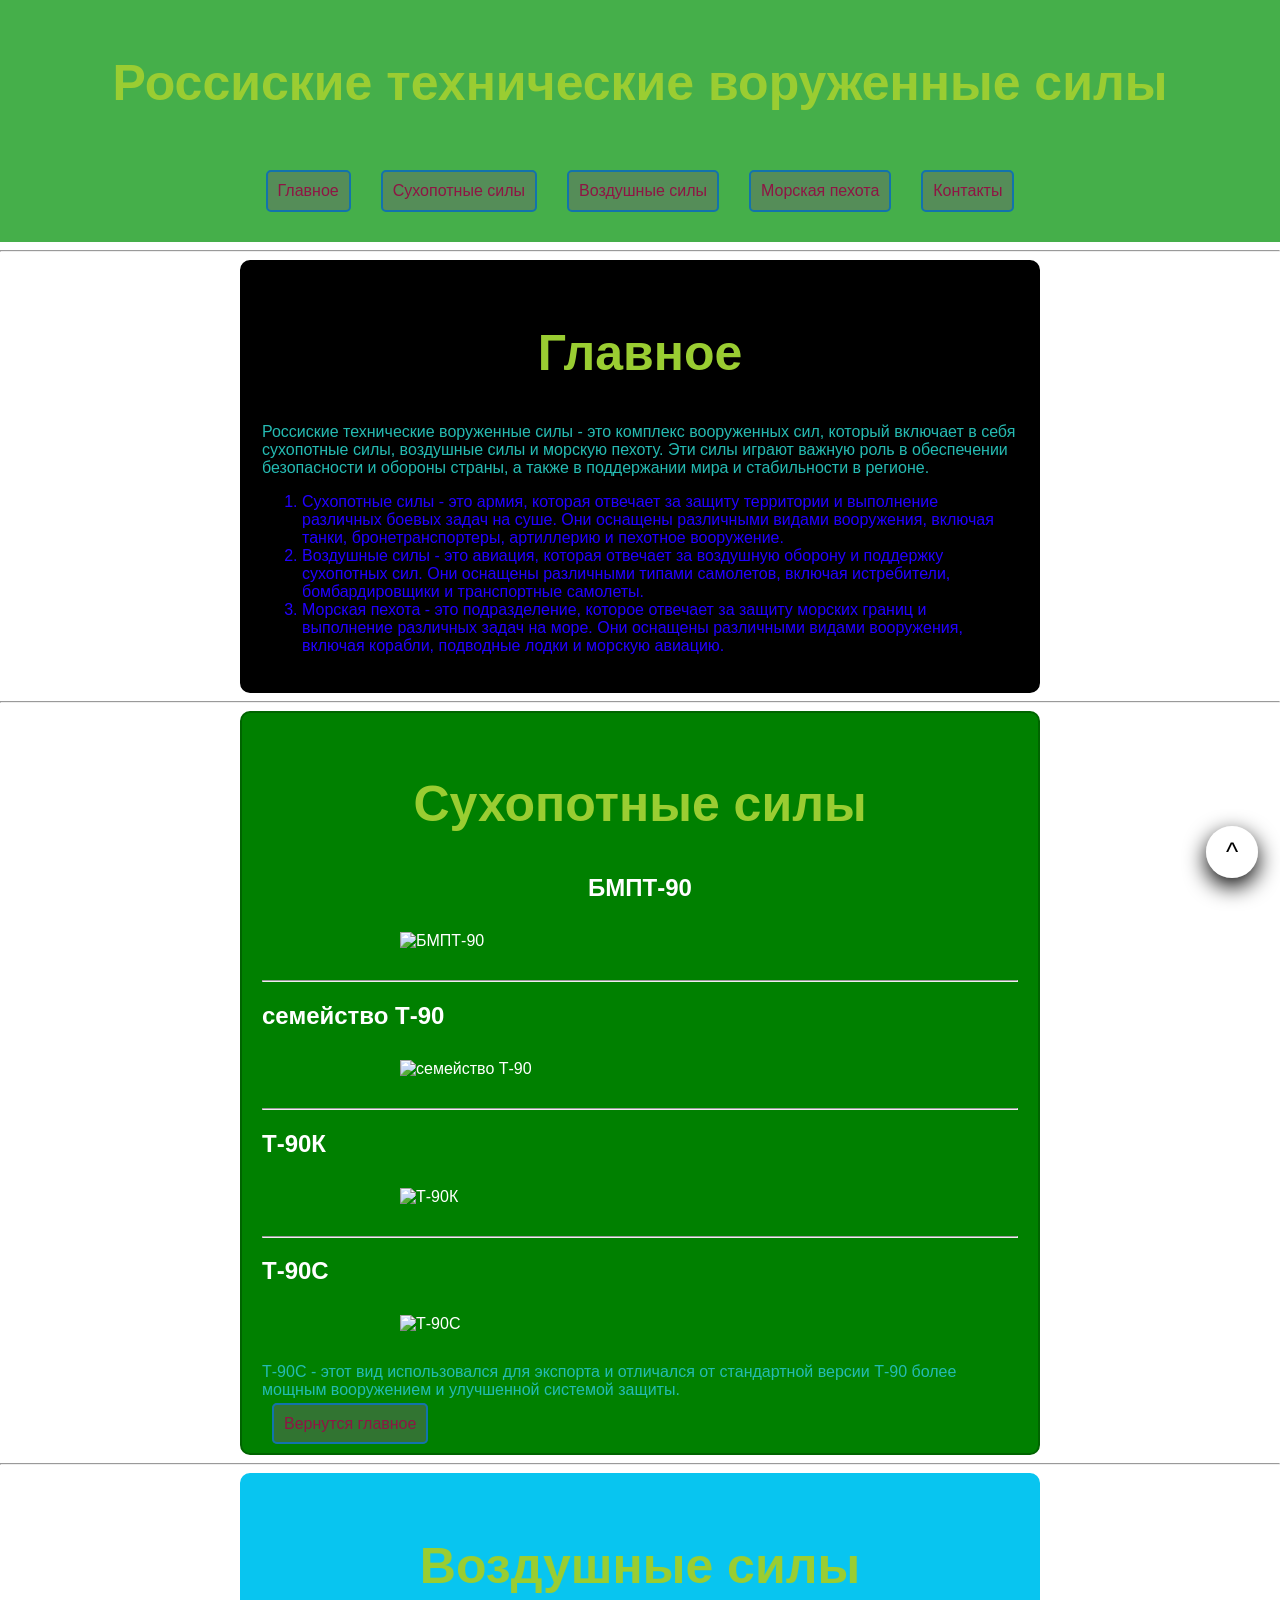
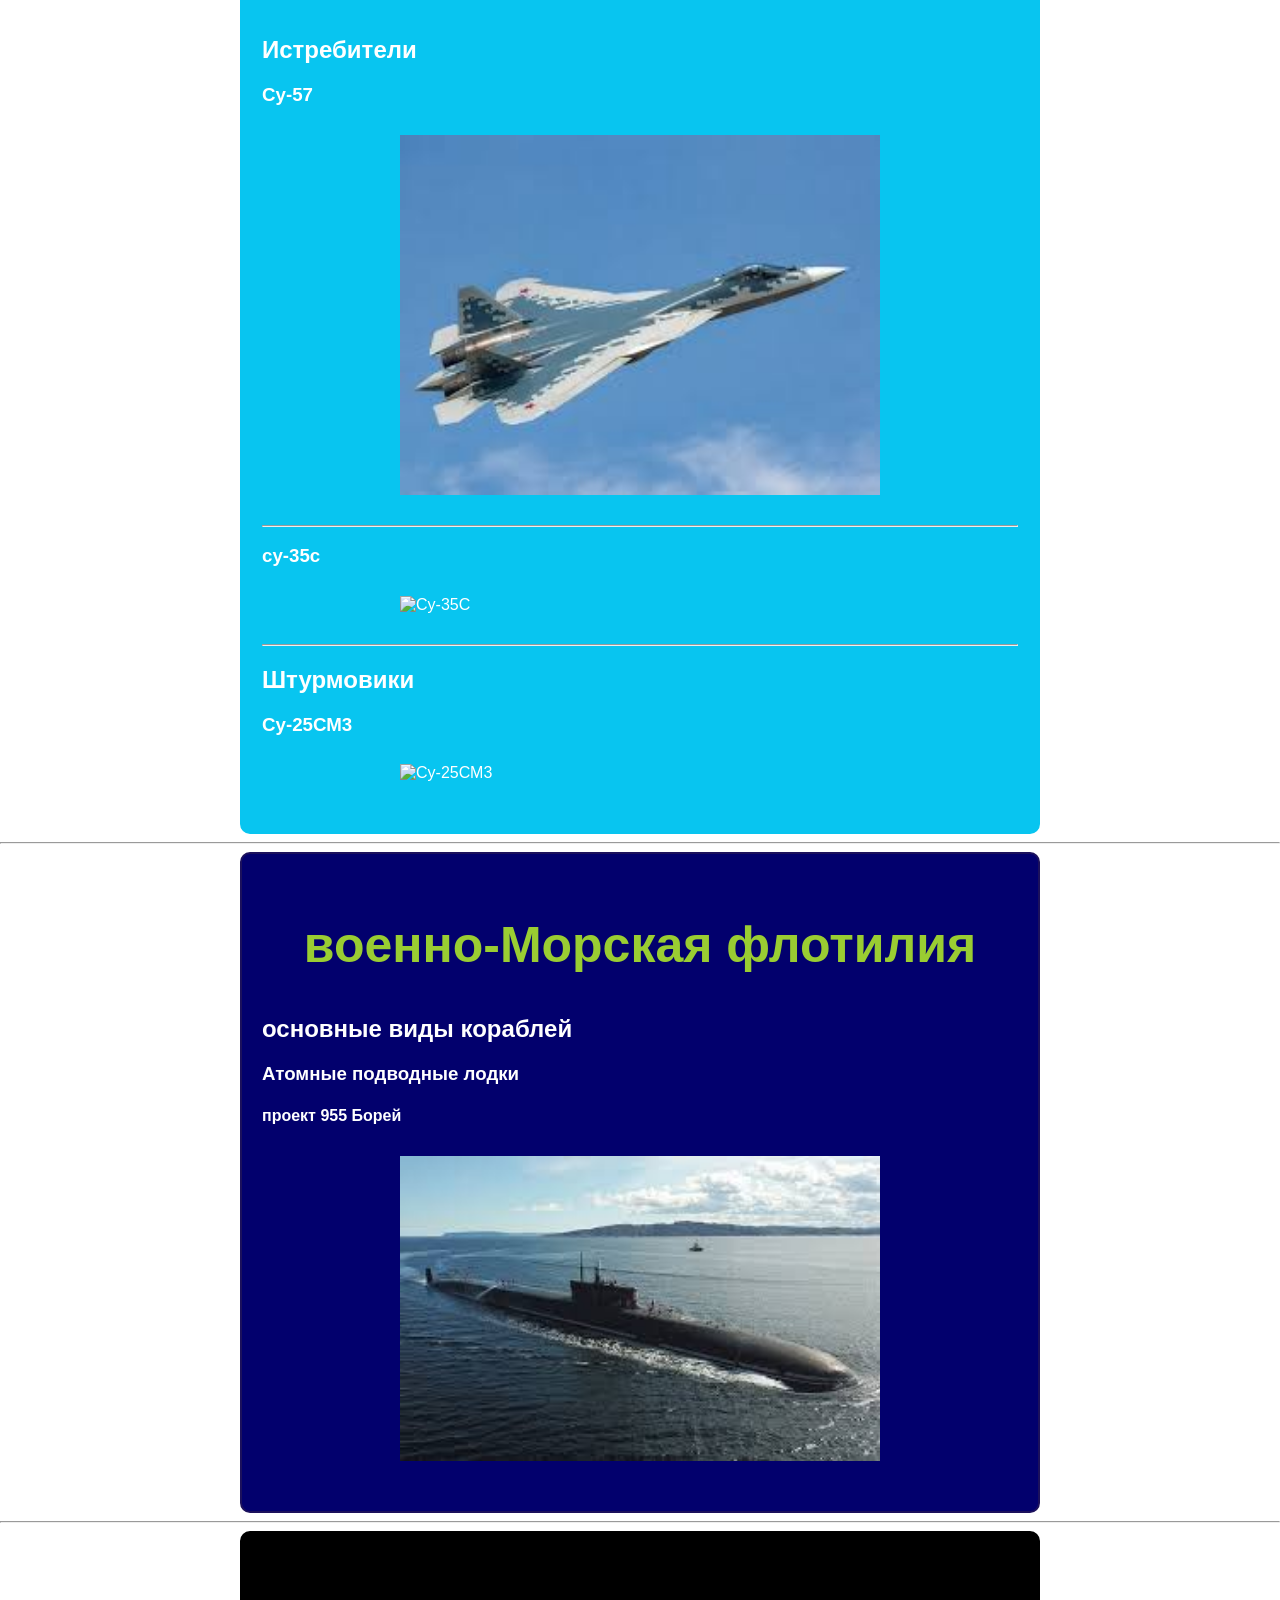
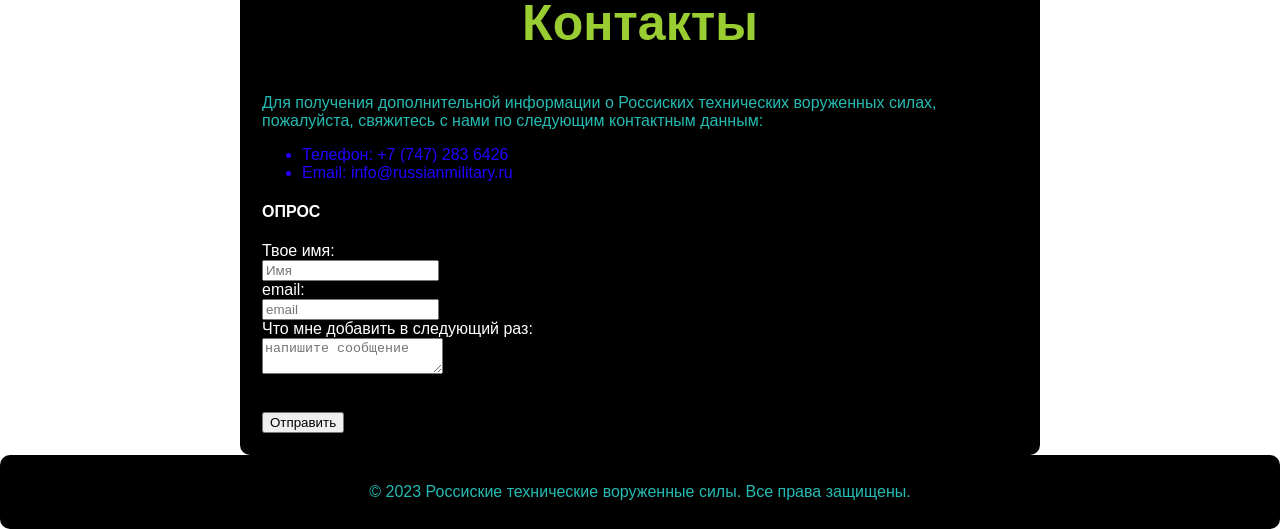
==== commit be1f122f: "uptadet" ====
--- a/index.html
+++ b/index.html
@@ -57,8 +57,9 @@
                 </ul>
                 <h2>Заключение </h2>
                 <p>БМПТ-90 является мощной и многофункциональной боевой машиной, которая обеспечивает высокую защиту и огневую поддержку для пехоты на поле боя. Ее технические характеристики делают ее эффективным инструментом для выполнения различных боевых задач, и она продолжает играть важную роль в вооруженных силах России.</p>
-                </div>
+                
                 <a href="https://ru.wikipedia.org/wiki/БМПТ-90">Подробнее</a>
+                </div>
             </div>
             <div>
                 <h2>семейство Т-90</h2>
@@ -109,12 +110,12 @@
         <section id="vozdushnye-sily" class="vozdushnye-sily">
             <h1>Воздушные силы</h1>
             <h2>Истребители</h2>
-                <h3>СУ-57</h3>
+                <h3>Су-57</h3>
                 <img class="tankimg" src="[data-uri]">
                 <div class="tankinfo" hidden>
 
                 <p>российский многофункциональный истребитель пятого поколения, разработанный ОКБ Сухого. Он сочетает в себе высокую маневренность, сверхзвуковую крейсерскую скорость и передовые технологии малозаметности</p>
-                <p>характеристики СУ-57</p>
+                <p>характеристики Су-57</p>
                 <ul>
                     <li>Тип двигателя: Турбовентиляторный двигатель АЛ-41Ф1 x2 или Ал-51ф1 x2</li>
                     <li>Максимальная скорость: 2 130 км/ч</li>
@@ -124,7 +125,40 @@
                     <li>Длина: 20 м</li>
                 </ul>
         </div>
-        </section>
+        <hr>
+        <h3>су-35с</h3>
+        <img class="tankimg" src="https://avatars.mds.yandex.net/i?id=016caf40984c5a6f53491fd4a7669b046bc22105-6307799-images-thumbs&n=13" alt="Су-35С">
+        <div class="tankinfo" hidden>
+            <p>российский многофункциональный истребитель поколения 4++ с улучшенными характеристиками по сравнению с предыдущими моделями. Он оснащен мощными двигателями, передовыми системами управления и вооружением, что делает его эффективным в воздушных боях и нанесении ударов по наземным целям.</p>
+            <p>характеристики Су-35С:</p>
+            <ul>
+                <li>Тип двигателя: Турбовентиляторный двигатель АЛ-41Ф1С x2</li>
+                <li>Максимальная скорость: 2 390 км/ч</li>
+                <li>Крейсерская скорость: 1 500 км/ч</li>
+                <li>Масса: 19 000 кг</li>
+                <li>Дальность полета: 3 600 км</li>
+                <li>Длина: 21,9 м</li>
+            </ul>
+        </div>
+        <hr>
+        <h2>Штурмовики</h2>
+        <h3>Су-25СМ3</h3>
+        <img class="tankimg" src="https://avatars.mds.yandex.net/i?id=3a9e7e9b9176e2f4f4625f1cf95176645ed55d79-6475641-images-thumbs&n=13" alt="Су-25СМ3">
+        <div class="tankinfo" hidden>
+            <p>российский штурмовик, предназначенный для поддержки пехоты и поражения наземных целей.</p>
+            <p>характеристики Су-25СМ3:</p>
+            <ul>
+                <li>Тип двигателя: Турбовентиляторный двигатель Д-30Ф1 x2</li>
+                <li>Максимальная скорость: 500 км/ч</li>
+                <li>Крейсерская скорость: 400 км/ч</li>
+                <li>Масса: 12 000 кг</li>
+                <li>Дальность полета: 800 км</li>
+                <li>Длина: 18,5 м</li>
+            </ul>
+        </div>
+
+        </section>
+        
             <hr>
         <section id="morskaya-pehota" class="morskaya-pehota">
             <h1>военно-Морская флотилия</h1>   
@@ -134,7 +168,8 @@
                     <h3>Атомные подводные лодки</h3>
                     <div>
                         <h4>проект 955 Борей</h4>
-                        <img src="./Борей.png" alt="проект 955 Борей">
+                        <img class="tankimg" src="./Борей.png" alt="проект 955 Борей">
+                        <div class="tankinfo" hidden>
                         <p>несет баллистические ракеты</p>
                         <p>характеристики:</p>
                         <ul>
@@ -143,6 +178,7 @@
                             <li>Экипаж: 107 человек (в т. ч. 55 офицеров)</li>
                             <li>Предельная глубина погружения: 480 метров</li>
                         </ul>
+                        </div>
                     </div>
                 </div>
             </div>
@@ -153,11 +189,11 @@
                 <h1>Контакты</h1>
                 <p>Для получения дополнительной информации о Россиских технических воруженных силах, пожалуйста, свяжитесь с нами по следующим контактным данным:</p>
                 <ul>
-                    <li>Телефон: +7 (123) 456-7890</li>
+                    <li>Телефон: +7 (747) 283 6426</li>
                     <li>Email: info@russianmilitary.ru</li>
                 </ul>
                     <h4>ОПРОС</h4>
-            <form>
+            <form id="contactForm"> 
                 <label for="name">Твое имя:</label>
                 <br>
                 <input id="name" type="text" placeholder="Имя">
@@ -169,6 +205,9 @@
                 <label for="message">Что мне добавить в следующий раз:</label>
                 <br>
                 <textarea id="message" placeholder="напишите сообщение"></textarea>
+                <br>
+                <p id="formMessage"></p><br>
+                <button type="submit" >Отправить</button>
             </form>
             </section>
     </main>
--- a/style.css
+++ b/style.css
@@ -119,15 +119,6 @@
     height: auto;
     padding: 10px;
     margin-bottom: 20px;
-}
-
-button {
-    display: block;
-    max-width: 100%;
-    margin: 0 auto;
-    padding: 0;
-    border: 0;
-    background: transparent;
 }
 
 img {
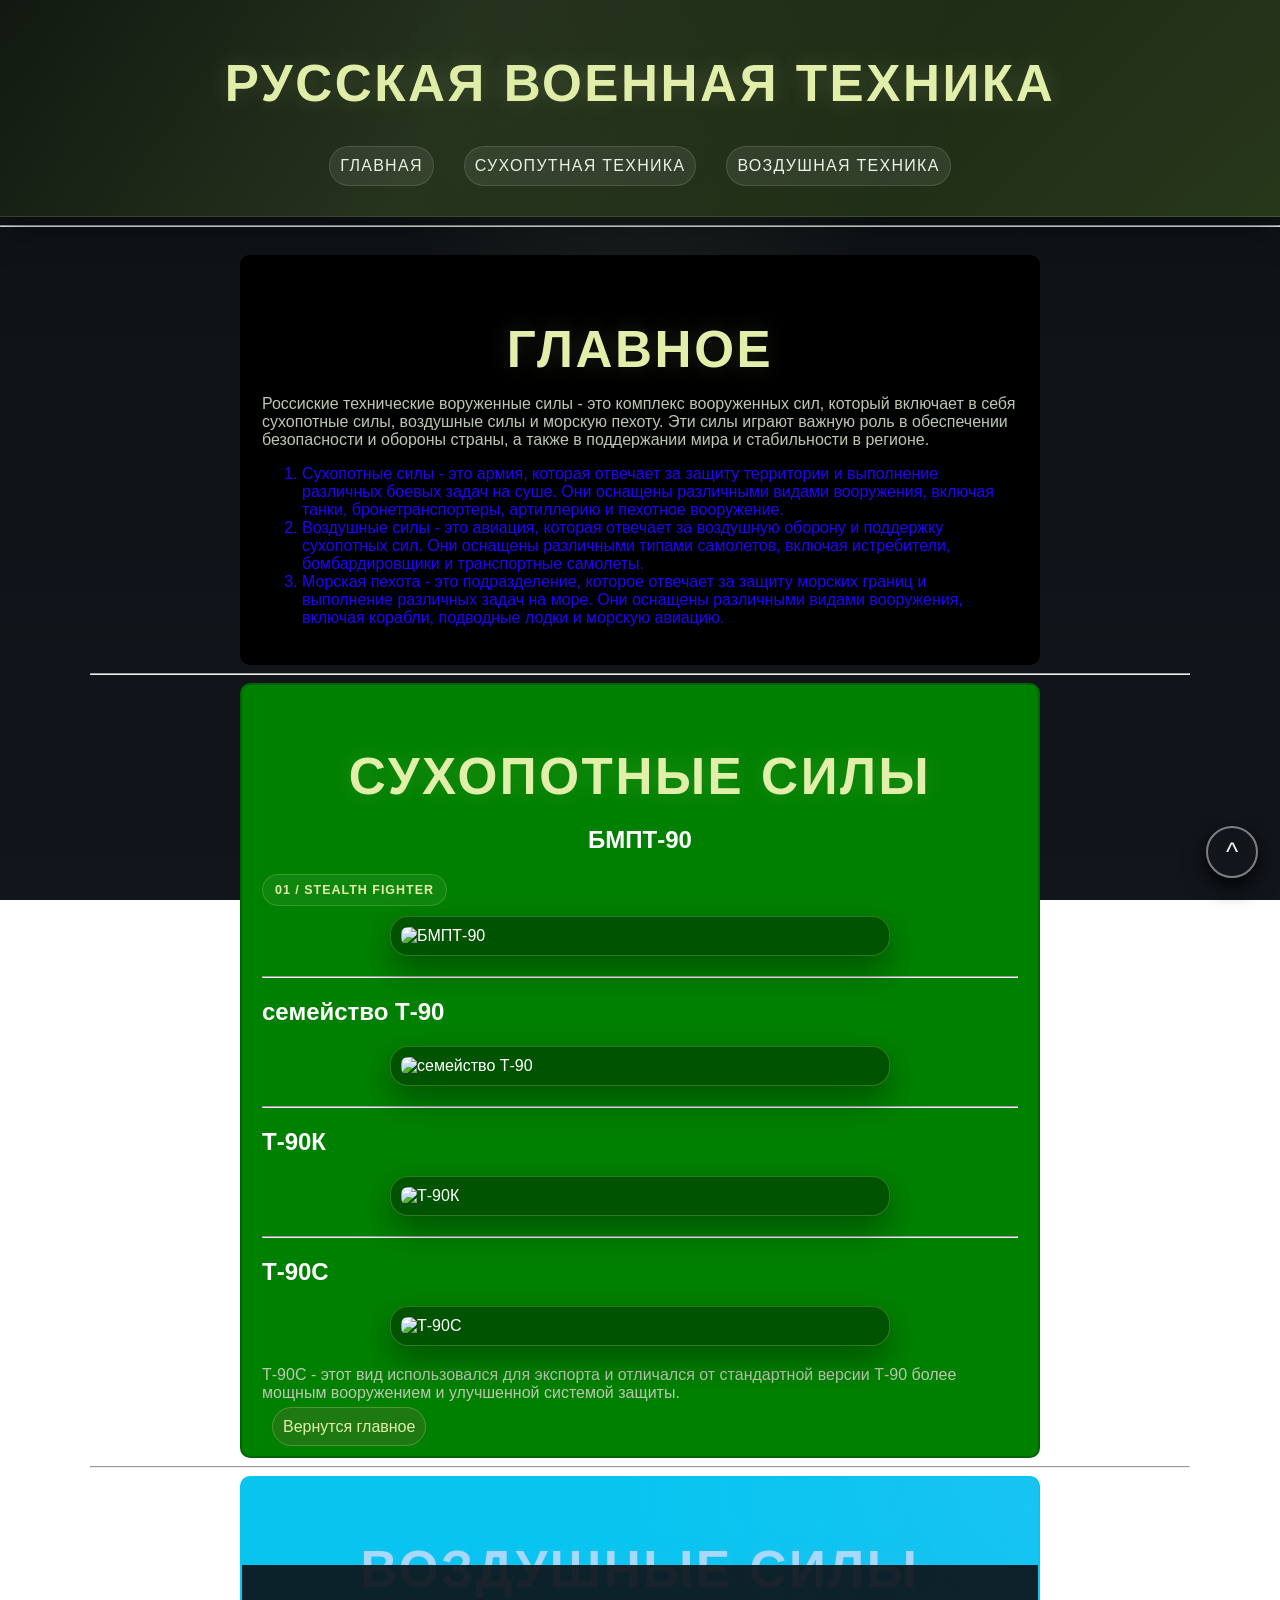
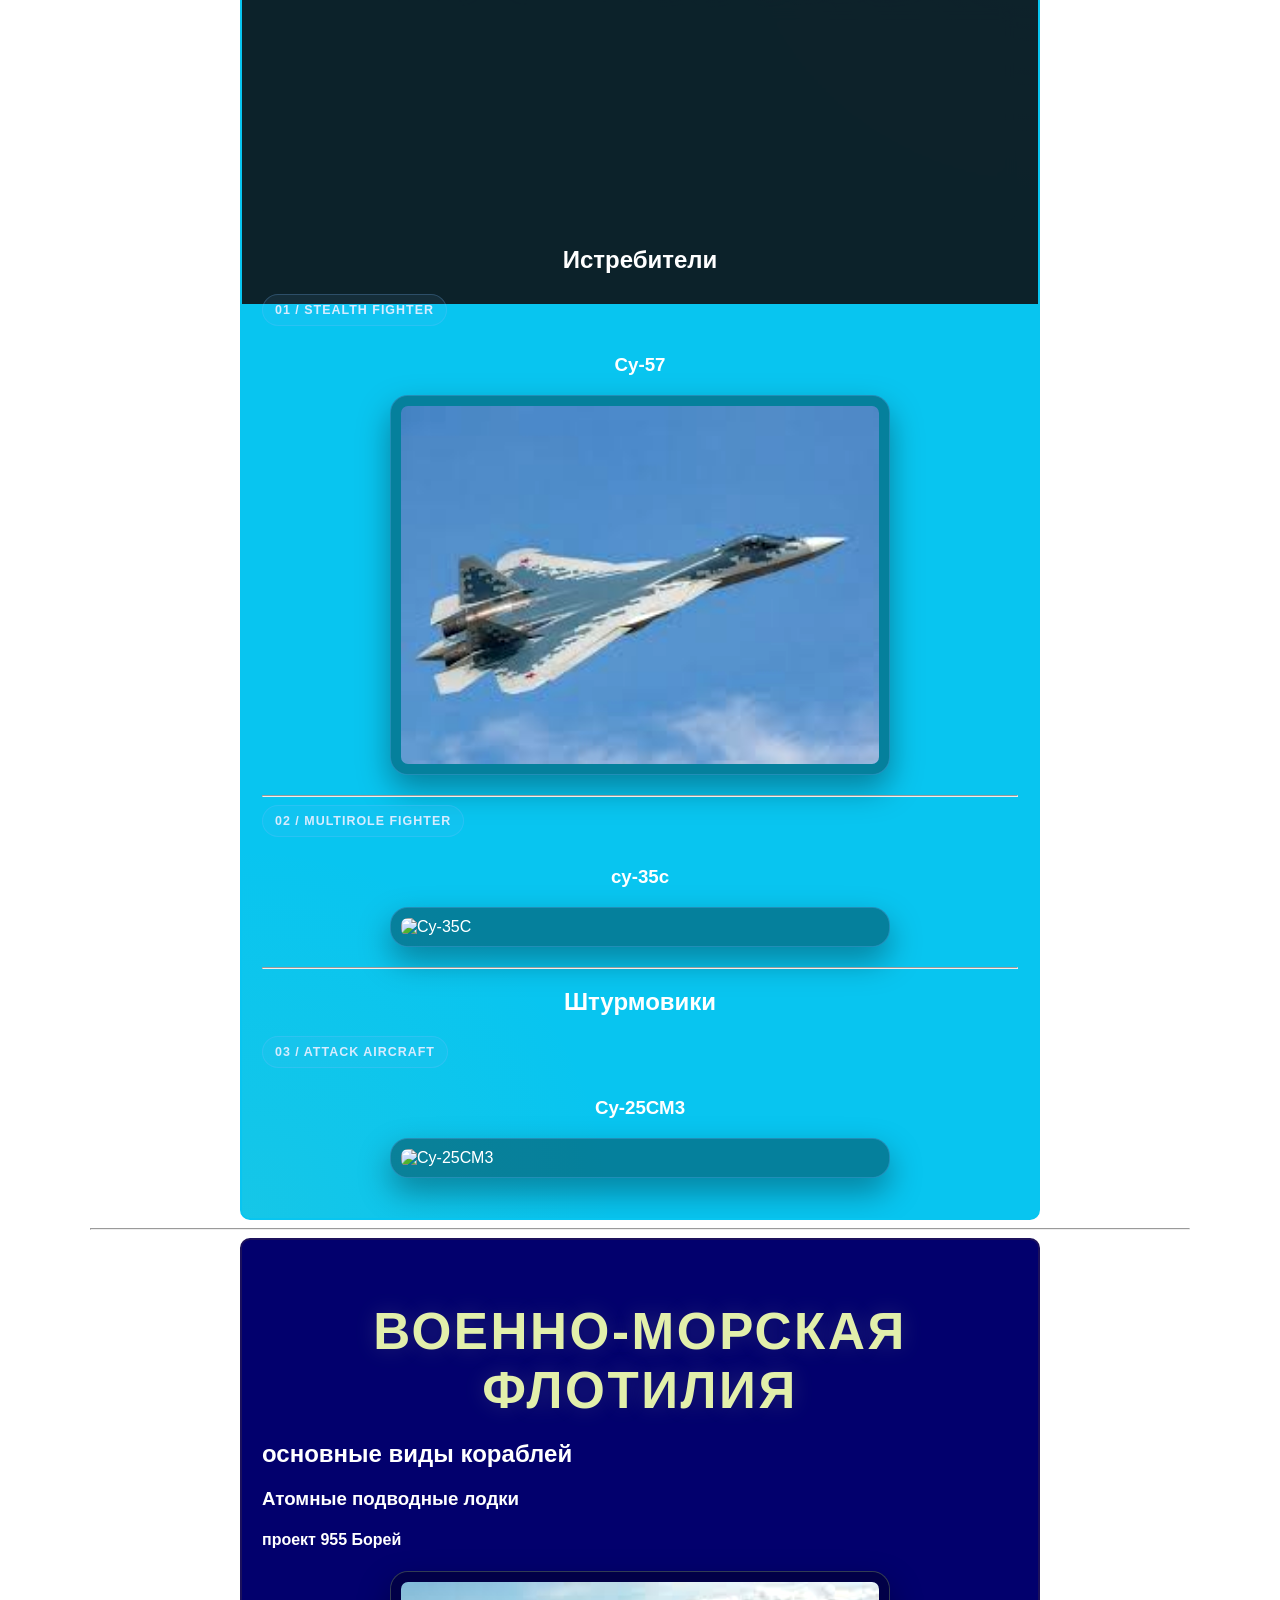
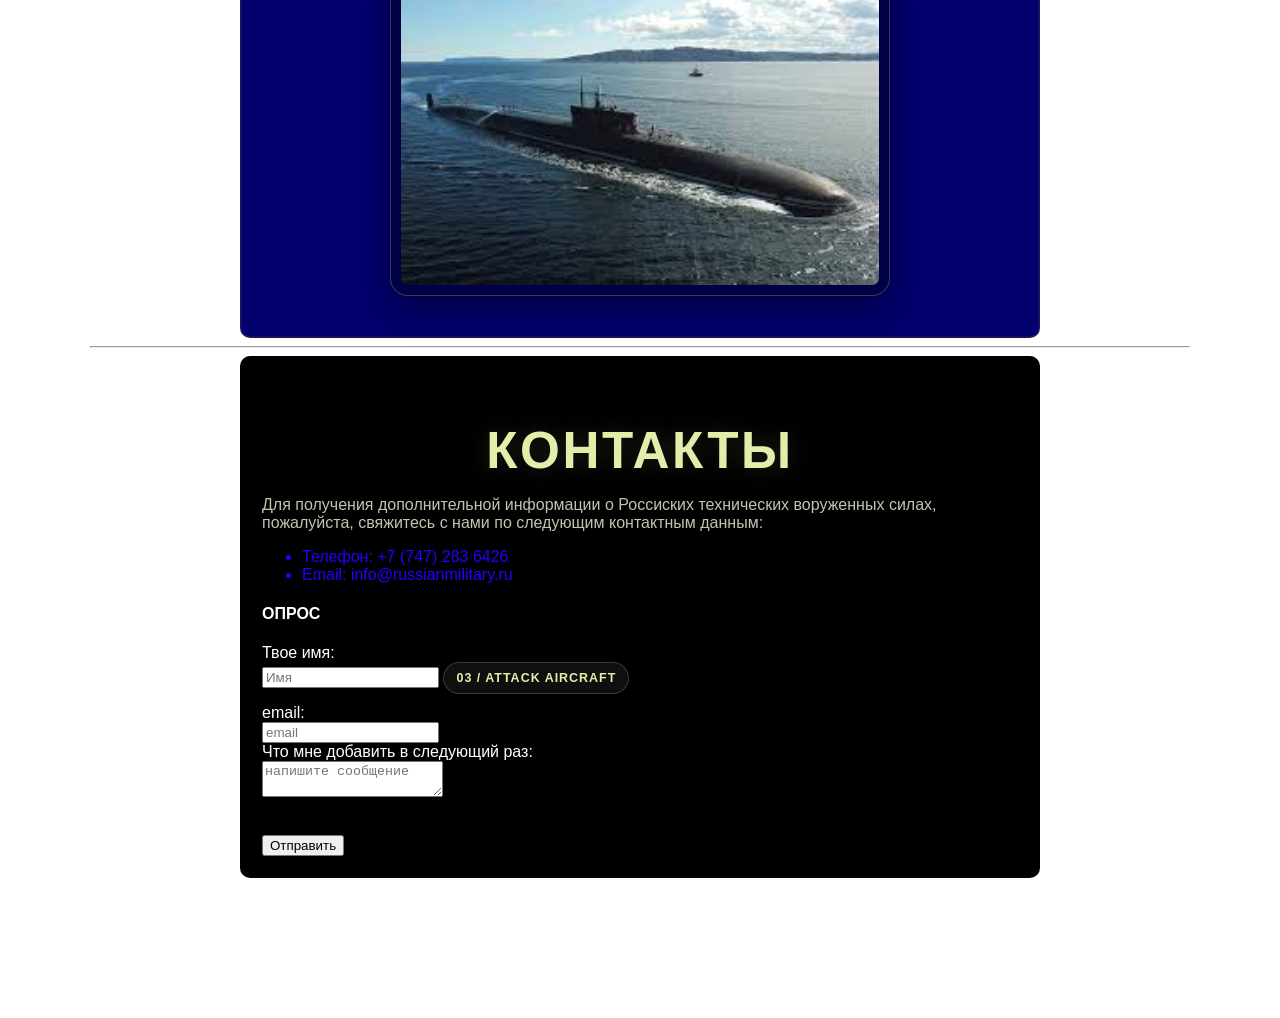
==== commit bc6fd33a: "update" ====
--- a/index.html
+++ b/index.html
@@ -1,19 +1,18 @@
 <!DOCTYPE html>
 <html>
 <head>
-    <title>Российские технические вооруженные силы</title>
+    <title>Русская военная техника</title>
     <meta name="viewport" content="width=device-width, initial-scale=1.0">
    <link rel="stylesheet" href="style.css"> 
 </head>
 <body>
     <header>
-        <h1> Россиские технические воруженные силы</h1>
+        <h1> Русская военная техника</h1>
         <nav>
-            <a href="#home">Главное</a>
-            <a href="#suhopotnye-sily">Сухопотные силы</a>
-            <a href="#vozdushnye-sily">Воздушные силы</a>
-            <a href="#morskaya-pehota">Морская пехота</a>
-            <a href="#contact">Контакты</a>
+            <a href="index.html">Главная</a>
+            <a href="Suhoputnie.html">Сухопутная техника</a>
+            <a href="vozdushnye/index.html">Воздушная техника</a>
+            
         </nav>
     </header>
        <hr>
@@ -32,33 +31,9 @@
             <h1>Сухопотные силы</h1>
             <div>
                 <h2 style=text-align:center>БМПТ-90</h2>
+                <span class="vehicle-tag">01 / stealth fighter</span>
                 <img class="tankimg" src="https://upload.wikimedia.org/wikipedia/commons/8/84/BMPT_at_Engineering_Technologies_2012_%283%29.jpg" alt="БМПТ-90">
                 <hr>
-                <div class="tankinfo" hidden>
-                <p>БМПТ-90 (Боевая Машина Бронетранспортер) - это российская боевая машина, разработанная для перевозки пехоты 
-                    и обеспечения огневой поддержки на поле боя. Она оснащена мощным вооружением и броней, что делает ее эффективной 
-                    в различных боевых условиях.</p>
-                <p>БМПТ-90 имеет высокую проходимость и может преодолевать различные препятствия, что позволяет ей эффективно
-                    выполнять задачи в различных условиях. Она также оснащена современными системами связи и навигации, что обеспечивает 
-                    эффективное взаимодействие с другими подразделениями на поле боя.</p>
-                <p>БМПТ-90 является важным элементом вооруженных сил России и играет ключевую роль в обеспечении безопасности и обороны страны. 
-                    Ее разработка и производство продолжаются, чтобы обеспечить современное вооружение для российских войск.</p>
-                <h2>Технические характеристики БМПТ-90:</h2>
-                <hr>
-                <ul>
-                    <li>Масса: около 48 тонн</li>
-                    <li>Длина: 7,2 метра</li>
-                    <li>Ширина: 3,4 метра</li>
-                    <li>Высота: 2,9 метра</li>
-                    <li>Экипаж: 3 человека + 7 десантников</li>
-                    <li>Вооружение: 30-мм автоматическая пушка, 7,62-мм пулемет, противотанковый ракетный комплекс с моделем 'Атака-Т' и также 40-мм автоматический гранатомет АГС-17</li>
-                    <li>Максимальная скорость: около 60 км/ч</li>
-                    <li>Запас хода: около 550 км</li>
-                </ul>
-                <h2>Заключение </h2>
-                <p>БМПТ-90 является мощной и многофункциональной боевой машиной, которая обеспечивает высокую защиту и огневую поддержку для пехоты на поле боя. Ее технические характеристики делают ее эффективным инструментом для выполнения различных боевых задач, и она продолжает играть важную роль в вооруженных силах России.</p>
-                
-                <a href="https://ru.wikipedia.org/wiki/БМПТ-90">Подробнее</a>
                 </div>
             </div>
             <div>
@@ -107,9 +82,20 @@
             </div>
         </section>
             <hr>
-        <section id="vozdushnye-sily" class="vozdushnye-sily">
+        <section id="vozdushnye-sily" class="vozdushnye-sily air-division">
             <h1>Воздушные силы</h1>
+            <div class="page-intro">
+                <p class="eyebrow">Воздушное превосходство</p>
+                <h2>Истребители и штурмовики</h2>
+                <p>Раздел оформлен в том же экспериментальном стиле, чтобы самолеты выглядели как отдельные досье с акцентом на скорость и маневр.</p>
+                <div class="tactical-strip">
+                    <span>скорость</span>
+                    <span>маневр</span>
+                    <span>ударная мощь</span>
+                </div>
+            </div>
             <h2>Истребители</h2>
+                <span class="vehicle-tag">01 / stealth fighter</span>
                 <h3>Су-57</h3>
                 <img class="tankimg" src="[data-uri]">
                 <div class="tankinfo" hidden>
@@ -126,6 +112,7 @@
                 </ul>
         </div>
         <hr>
+        <span class="vehicle-tag">02 / multirole fighter</span>
         <h3>су-35с</h3>
         <img class="tankimg" src="https://avatars.mds.yandex.net/i?id=016caf40984c5a6f53491fd4a7669b046bc22105-6307799-images-thumbs&n=13" alt="Су-35С">
         <div class="tankinfo" hidden>
@@ -142,6 +129,7 @@
         </div>
         <hr>
         <h2>Штурмовики</h2>
+        <span class="vehicle-tag">03 / attack aircraft</span>
         <h3>Су-25СМ3</h3>
         <img class="tankimg" src="https://avatars.mds.yandex.net/i?id=3a9e7e9b9176e2f4f4625f1cf95176645ed55d79-6475641-images-thumbs&n=13" alt="Су-25СМ3">
         <div class="tankinfo" hidden>
@@ -197,6 +185,7 @@
                 <label for="name">Твое имя:</label>
                 <br>
                 <input id="name" type="text" placeholder="Имя">
+                <span class="vehicle-tag">03 / attack aircraft</span>
                 <br>
                 <label for="email">email:</label>
                 <br>
--- a/style.css
+++ b/style.css
@@ -229,3 +229,369 @@
     box-shadow: inset 0 0 18px rgba(0, 0, 0, 0.5);
 }
 
+:root {
+    --page-bg: #0d1117;
+    --page-panel: rgba(14, 20, 26, 0.92);
+    --page-panel-strong: rgba(8, 12, 16, 0.97);
+    --page-border: rgba(163, 187, 133, 0.24);
+    --page-accent: #b7d67e;
+    --page-accent-strong: #e2efab;
+    --page-text: #eef3e8;
+    --page-muted: #bcc7b2;
+}
+
+body {
+    background:
+        radial-gradient(circle at top, rgba(183, 214, 126, 0.16), transparent 30%),
+        linear-gradient(180deg, rgba(6, 10, 14, 0.97), rgba(13, 17, 23, 0.98)),
+        url("https://avatars.mds.yandex.net/i?id=6ad7a576d9a6a3fde3572bcdd6f532e65d542dca-8486579-images-thumbs&n=13");
+    background-attachment: fixed;
+    background-size: cover;
+    color: var(--page-text);
+    font-family: "Segoe UI", Tahoma, Geneva, Verdana, sans-serif;
+}
+
+header {
+    background: linear-gradient(135deg, rgba(18, 26, 18, 0.97), rgba(41, 58, 26, 0.95));
+    border-bottom: 1px solid var(--page-border);
+    box-shadow: 0 14px 32px rgba(0, 0, 0, 0.35);
+}
+
+h1 {
+    color: var(--page-accent-strong);
+    font-size: clamp(2.2rem, 4vw, 3.4rem);
+    letter-spacing: 0.05em;
+    text-transform: uppercase;
+    margin-bottom: 8px;
+}
+
+.page-subtitle,
+p {
+    color: var(--page-muted);
+}
+
+main {
+    width: min(1100px, calc(100% - 32px));
+    margin: 28px auto 40px;
+}
+
+.page-intro,
+.section-nav,
+.equipment-card,
+.tankinfo,
+footer {
+    border: 1px solid var(--page-border);
+    background: var(--page-panel);
+    box-shadow: 0 18px 40px rgba(0, 0, 0, 0.28);
+    backdrop-filter: blur(8px);
+}
+
+.page-intro,
+.section-nav,
+.equipment-card {
+    border-radius: 22px;
+}
+
+.page-intro {
+    padding: 24px;
+    margin-bottom: 18px;
+    position: relative;
+    overflow: hidden;
+}
+
+.page-intro h2,
+.equipment-card h2 {
+    color: var(--page-accent-strong);
+    text-align: center;
+}
+
+.eyebrow {
+    margin: 0 0 10px;
+    color: var(--page-accent);
+    text-transform: uppercase;
+    letter-spacing: 0.18em;
+    font-size: 0.8rem;
+    font-weight: 700;
+}
+
+.section-nav {
+    padding: 12px;
+    margin-bottom: 22px;
+}
+
+.tactical-strip {
+    display: flex;
+    flex-wrap: wrap;
+    gap: 10px;
+    margin-top: 18px;
+}
+
+.tactical-strip span,
+.vehicle-tag {
+    display: inline-flex;
+    align-items: center;
+    justify-content: center;
+    padding: 8px 12px;
+    border-radius: 999px;
+    border: 1px solid rgba(183, 214, 126, 0.24);
+    background: rgba(255, 255, 255, 0.06);
+    color: var(--page-accent-strong);
+    text-transform: uppercase;
+    letter-spacing: 0.08em;
+    font-size: 0.78rem;
+    font-weight: 700;
+}
+
+.vehicle-tag {
+    margin: 0 auto 10px;
+    width: fit-content;
+}
+
+.section-nav a,
+header nav a {
+    background: rgba(255, 255, 255, 0.08);
+    color: var(--page-text);
+    border-color: rgba(255, 255, 255, 0.12);
+}
+
+.equipment-section {
+    margin-bottom: 22px;
+}
+
+.equipment-card {
+    padding: 20px;
+    position: relative;
+}
+
+.equipment-card::after {
+    content: "";
+    position: absolute;
+    inset: auto 18px 18px auto;
+    width: 120px;
+    height: 120px;
+    background: radial-gradient(circle, rgba(183, 214, 126, 0.16), transparent 72%);
+    pointer-events: none;
+}
+
+main section img {
+    border-radius: 18px;
+    border: 1px solid rgba(183, 214, 126, 0.28);
+    background: rgba(0, 0, 0, 0.35);
+    box-shadow: 0 14px 32px rgba(0, 0, 0, 0.35);
+}
+
+.tankinfo {
+    margin: 18px 0 0;
+    padding: 18px;
+    border-radius: 16px;
+    background:
+        linear-gradient(180deg, rgba(183, 214, 126, 0.06), transparent),
+        var(--page-panel-strong);
+    position: relative;
+}
+
+.tankinfo::before {
+    content: "dossier";
+    position: absolute;
+    top: -10px;
+    left: 16px;
+    padding: 2px 10px;
+    border-radius: 999px;
+    background: #0b1015;
+    border: 1px solid rgba(183, 214, 126, 0.28);
+    color: var(--page-accent);
+    font-size: 0.72rem;
+    letter-spacing: 0.12em;
+    text-transform: uppercase;
+}
+
+.tankinfo a {
+    display: inline-block;
+    margin: 10px 0 0;
+}
+
+a {
+    color: var(--page-accent-strong);
+    background-color: rgba(86, 107, 55, 0.35);
+    border: 1px solid rgba(183, 214, 126, 0.32);
+    border-radius: 999px;
+    transition: transform 0.2s ease, background-color 0.2s ease, border-color 0.2s ease;
+}
+
+a:hover {
+    transform: translateY(-1px);
+    background-color: rgba(183, 214, 126, 0.18);
+    border-color: rgba(226, 239, 171, 0.6);
+}
+
+.page-intro::before {
+    content: "";
+    position: absolute;
+    inset: 0;
+    background: linear-gradient(130deg, rgba(183, 214, 126, 0.08), transparent 40%, rgba(0, 0, 0, 0.05));
+    pointer-events: none;
+}
+
+.page-intro > * {
+    position: relative;
+    z-index: 1;
+}
+
+.air-division {
+    position: relative;
+    overflow: hidden;
+}
+
+.air-division::before {
+    content: "";
+    position: absolute;
+    inset: 0;
+    background:
+        radial-gradient(circle at top right, rgba(123, 186, 255, 0.14), transparent 26%),
+        radial-gradient(circle at bottom left, rgba(183, 214, 126, 0.08), transparent 24%);
+    pointer-events: none;
+}
+
+.air-division > * {
+    position: relative;
+    z-index: 1;
+}
+
+.air-division h1 {
+    color: #a9d8ff;
+    text-shadow: 0 0 22px rgba(123, 186, 255, 0.18);
+}
+
+.air-division h2,
+.air-division h3 {
+    text-align: center;
+}
+
+.air-division .tankinfo {
+    background:
+        linear-gradient(180deg, rgba(123, 186, 255, 0.06), transparent),
+        var(--page-panel-strong);
+    border-color: rgba(123, 186, 255, 0.22);
+}
+
+.air-division .tankinfo::before {
+    content: "flight log";
+    color: #a9d8ff;
+    border-color: rgba(123, 186, 255, 0.26);
+}
+
+.air-division .vehicle-tag,
+.air-division .tactical-strip span {
+    color: #d7ecff;
+    border-color: rgba(123, 186, 255, 0.24);
+    background: rgba(123, 186, 255, 0.08);
+}
+
+.air-division main section img,
+.air-division img {
+    border-color: rgba(123, 186, 255, 0.26);
+}
+
+.air-division a:hover {
+    background-color: rgba(123, 186, 255, 0.18);
+    border-color: rgba(183, 228, 255, 0.6);
+}
+
+footer {
+    color: var(--page-muted);
+    width: min(1100px, calc(100% - 32px));
+    margin: 20px auto;
+    padding: 14px;
+    border-radius: 14px;
+}
+
+body::before {
+    content: "";
+    position: fixed;
+    inset: 0;
+    pointer-events: none;
+    background:
+        linear-gradient(90deg, rgba(255, 255, 255, 0.03) 1px, transparent 1px),
+        linear-gradient(180deg, rgba(255, 255, 255, 0.03) 1px, transparent 1px);
+    background-size: 72px 72px;
+    mask-image: linear-gradient(180deg, rgba(0, 0, 0, 0.85), transparent 92%);
+    opacity: 0.28;
+}
+
+header {
+    position: relative;
+    overflow: hidden;
+}
+
+header::before {
+    content: "";
+    position: absolute;
+    inset: 0;
+    background: linear-gradient(115deg, transparent 0%, rgba(183, 214, 126, 0.08) 35%, transparent 70%);
+    pointer-events: none;
+}
+
+h1 {
+    text-shadow: 0 0 22px rgba(226, 239, 171, 0.16);
+}
+
+.page-intro,
+.equipment-card,
+.tankinfo,
+.section-nav,
+footer {
+    transition: transform 0.2s ease, box-shadow 0.2s ease, border-color 0.2s ease;
+}
+
+.page-intro:hover,
+.equipment-card:hover,
+.tankinfo:hover {
+    transform: translateY(-2px);
+    border-color: rgba(226, 239, 171, 0.42);
+    box-shadow: 0 24px 48px rgba(0, 0, 0, 0.34);
+}
+
+.equipment-card {
+    overflow: hidden;
+}
+
+main section img {
+    transition: transform 0.25s ease, filter 0.25s ease, border-color 0.25s ease;
+    filter: saturate(1.08) contrast(1.05);
+}
+
+.equipment-card:hover img {
+    transform: scale(1.015);
+    filter: saturate(1.15) contrast(1.08);
+}
+
+.section-nav a,
+header nav a {
+    border-radius: 999px;
+    text-transform: uppercase;
+    letter-spacing: 0.08em;
+}
+
+.section-nav a:hover,
+header nav a:hover {
+    background: rgba(183, 214, 126, 0.2);
+}
+
+.equipment-card:hover::after {
+    background: radial-gradient(circle, rgba(226, 239, 171, 0.22), transparent 72%);
+}
+
+@media (max-width: 700px) {
+    main {
+        width: min(100%, calc(100% - 20px));
+        margin-top: 18px;
+    }
+
+    .page-intro,
+    .section-nav,
+    .equipment-card {
+        border-radius: 16px;
+        padding: 16px;
+    }
+}
+
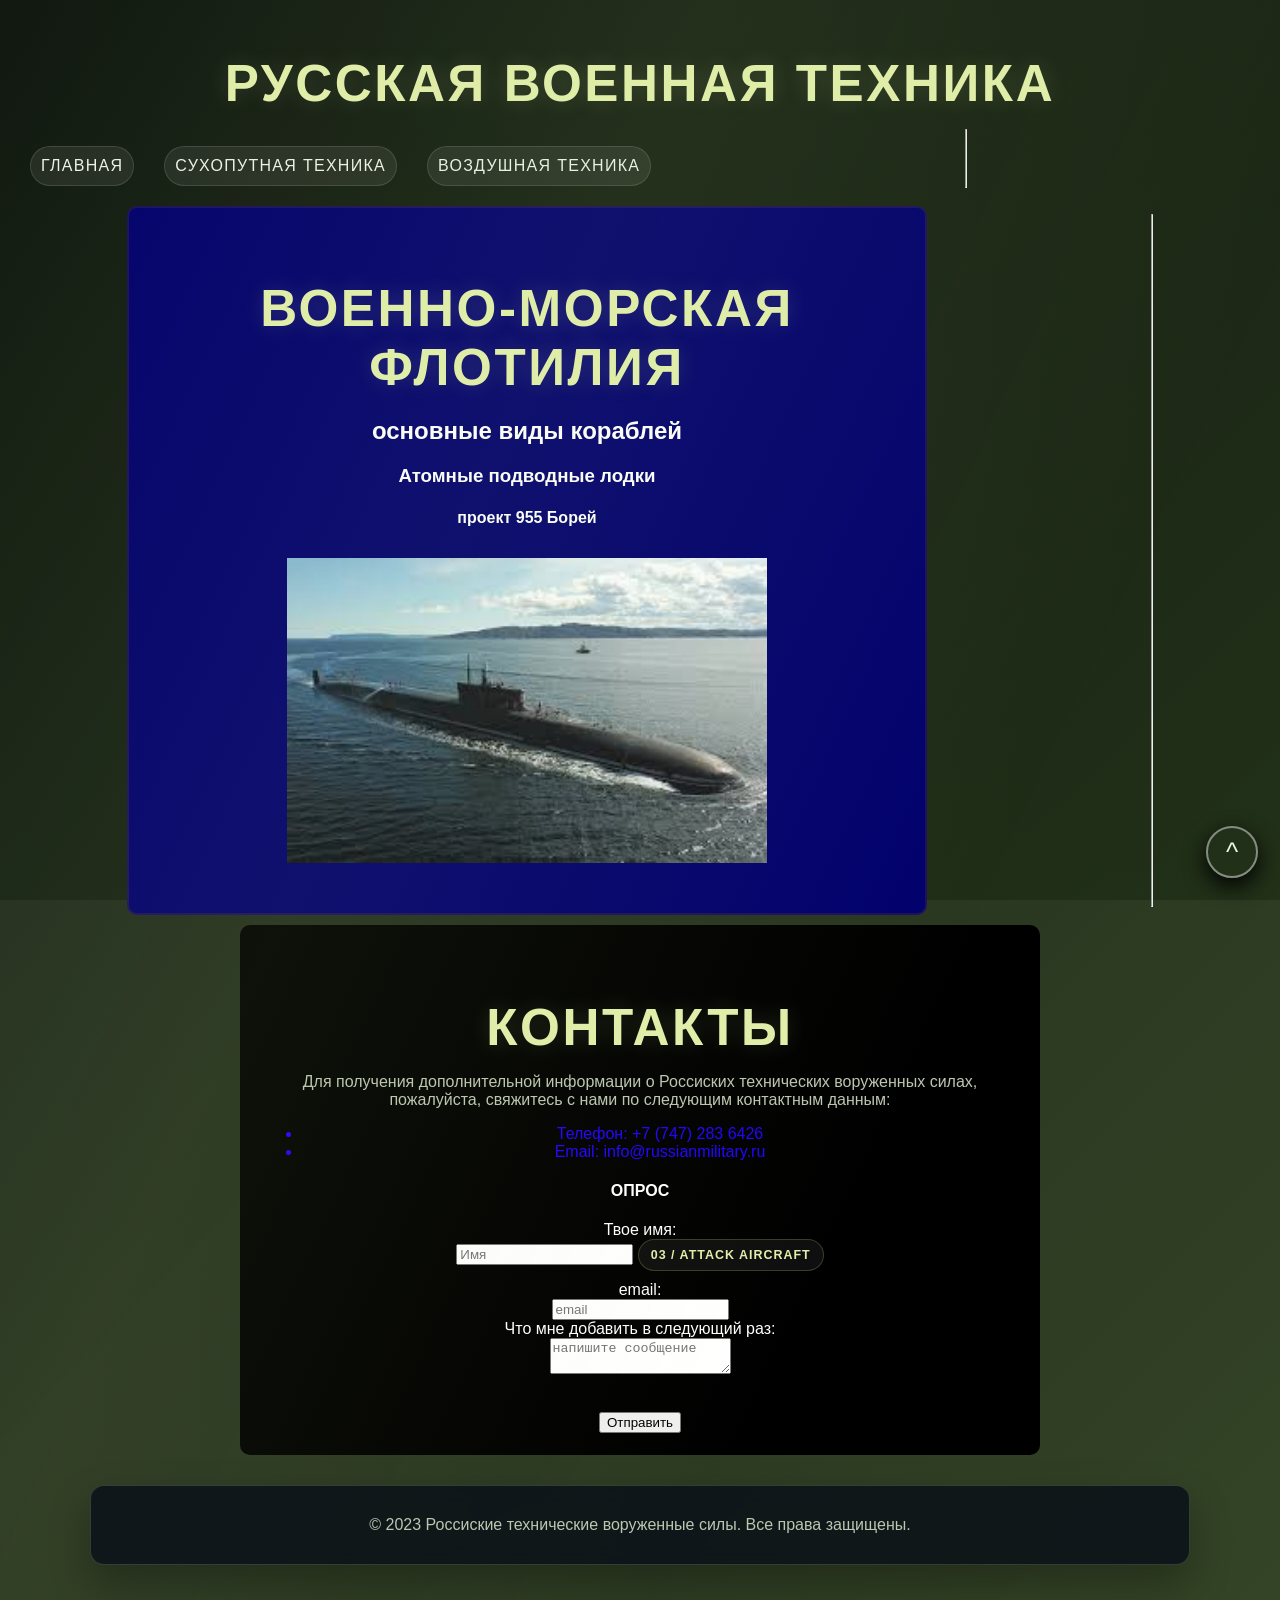
==== commit 6b94fcbc: "uptade" ====
--- a/index.html
+++ b/index.html
@@ -12,141 +12,7 @@
             <a href="index.html">Главная</a>
             <a href="Suhoputnie.html">Сухопутная техника</a>
             <a href="vozdushnye/index.html">Воздушная техника</a>
-            
-        </nav>
-    </header>
-       <hr>
-    <main>
-        <section id="home" class="home">
-            <h1>Главное</h1>
-            <p>Россиские технические воруженные силы - это комплекс вооруженных сил, который включает в себя сухопотные силы, воздушные силы и морскую пехоту. Эти силы играют важную роль в обеспечении безопасности и обороны страны, а также в поддержании мира и стабильности в регионе.</p>
-            <ol>
-                <li>Сухопотные силы - это армия, которая отвечает за защиту территории и выполнение различных боевых задач на суше. Они оснащены различными видами вооружения, включая танки, бронетранспортеры, артиллерию и пехотное вооружение.</li>
-                <li>Воздушные силы - это авиация, которая отвечает за воздушную оборону и поддержку сухопотных сил. Они оснащены различными типами самолетов, включая истребители, бомбардировщики и транспортные самолеты.</li>
-                <li>Морская пехота - это подразделение, которое отвечает за защиту морских границ и выполнение различных задач на море. Они оснащены различными видами вооружения, включая корабли, подводные лодки и морскую авиацию.</li>
-            </ol>
-        </section>
-        <hr>
-        <section id="suhopotnye-sily" class="suhopotnye-sily">
-            <h1>Сухопотные силы</h1>
-            <div>
-                <h2 style=text-align:center>БМПТ-90</h2>
-                <span class="vehicle-tag">01 / stealth fighter</span>
-                <img class="tankimg" src="https://upload.wikimedia.org/wikipedia/commons/8/84/BMPT_at_Engineering_Technologies_2012_%283%29.jpg" alt="БМПТ-90">
-                <hr>
-                </div>
-            </div>
-            <div>
-                <h2>семейство Т-90</h2>
-                <img class="tankimg" src="https://avatars.mds.yandex.net/get-entity_search/5449393/1244569614/SUx182_2x" alt="семейство Т-90">
-                 <hr>
-                <div class="tankinfo" hidden>
-                <h2>Т-90:</h2>
-                <hr>
-                <p>Т-90 - это российский основной боевой танк, который является развитием предыдущих моделей Т-72 и Т-80. Он был разработан для обеспечения высокой боевой эффективности на поле боя и оснащен современными системами вооружения и защиты.</p>
-                <p>Т-90 имеет мощное вооружение, включая 125-мм гладкоствольную пушку, которая может использовать различные типы боеприпасов, включая бронебойные и кумулятивные снаряды. Он также оснащен современными системами управления огнем, что позволяет эффективно поражать цели на больших расстояниях.</p>
-                <p>Т-90 обладает высокой маневренностью и проходимостью, что позволяет ему эффективно действовать в различных условиях на поле боя. Он также оснащен современными системами защиты, включая динамическую броню и активные системы защиты, что обеспечивает высокую выживаемость экипажа.</p>
-                <h2>Технические характеристики Т-90:</h2>
-                <hr>
-                <ul>
-                    <li>Масса: около 48 тонн</li>
-                    <li>Длина: 7,2 метра</li>
-                    <li>Ширина: 3,4 метра</li>
-                    <li>Высота: 2,9 метра</li>
-                    <li>Экипаж: 3 человека</li>
-                    <li>Вооружение: 125-мм гладкоствольная пушка, 7,62-мм пулемет, противотанковый ракетный комплекс с моделем 'Атака-Т' и также 40-мм автоматический гранатомет АГС-17</li>
-                    <li>Максимальная скорость: около 60 км/ч</li>
-                    <li>Запас хода: около 550 км</li>
-                </ul></p> </div>
-                <h2>Т-90К</h2>
-                <img class="tankimg" src="https://ic.pics.livejournal.com/andrei_bt/18425682/2334527/2334527_800.jpg" alt="Т-90К">
-                <hr>
-                    <div class="tankinfo" hidden>
-                <p>Т-90К - это командирская версия танка Т-90, созданная для управления подразделением и координации действий на поле боя.</p>
-                <p>Главное отличие этой модификации - дополнительные средства связи, навигации и рабочее место командира, что делает управление техникой удобнее и быстрее.</p>
-                <h2>Технические характеристики Т-90К:</h2>
-                <hr>
-                <ul>
-                    <li>Экипаж: 3 человека</li>
-                    <li>Назначение: командование танковым подразделением</li>
-                    <li>Связь: усиленные радиосредства для передачи приказов</li>
-                    <li>Навигация: дополнительное оборудование для ориентации на местности</li>
-                    <li>Особенность: улучшенная координация боя и управление связью</li>
-                </ul>
-                </div>
-                <h2>Т-90C</h2>
-                <img src="https://sdelanounas.ru/i/d/3/d3d3LnBpY3NoYXJlLnJ1L3VwbG9hZHMvMTMwMjIyL2IzMGFoNzdrUUsuanBnP19faWQ9Mjk0MjI=.jpg" alt="Т-90C">
-                <p>Т-90C - этот вид использовался для экспорта и отличался от стандартной версии Т-90 более мощным вооружением и улучшенной системой защиты.</p>
-                </div>
-                <a href="#home">Вернутся главное</a>
-            </div>
-        </section>
-            <hr>
-        <section id="vozdushnye-sily" class="vozdushnye-sily air-division">
-            <h1>Воздушные силы</h1>
-            <div class="page-intro">
-                <p class="eyebrow">Воздушное превосходство</p>
-                <h2>Истребители и штурмовики</h2>
-                <p>Раздел оформлен в том же экспериментальном стиле, чтобы самолеты выглядели как отдельные досье с акцентом на скорость и маневр.</p>
-                <div class="tactical-strip">
-                    <span>скорость</span>
-                    <span>маневр</span>
-                    <span>ударная мощь</span>
-                </div>
-            </div>
-            <h2>Истребители</h2>
-                <span class="vehicle-tag">01 / stealth fighter</span>
-                <h3>Су-57</h3>
-                <img class="tankimg" src="[data-uri]">
-                <div class="tankinfo" hidden>
 
-                <p>российский многофункциональный истребитель пятого поколения, разработанный ОКБ Сухого. Он сочетает в себе высокую маневренность, сверхзвуковую крейсерскую скорость и передовые технологии малозаметности</p>
-                <p>характеристики Су-57</p>
-                <ul>
-                    <li>Тип двигателя: Турбовентиляторный двигатель АЛ-41Ф1 x2 или Ал-51ф1 x2</li>
-                    <li>Максимальная скорость: 2 130 км/ч</li>
-                    <li>Крейсерская скорость: 1 800 км/ч</li>
-                    <li>Масса: 18 500 кг</li>
-                    <li>Дальность полета: 3 500 км</li>
-                    <li>Длина: 20 м</li>
-                </ul>
-        </div>
-        <hr>
-        <span class="vehicle-tag">02 / multirole fighter</span>
-        <h3>су-35с</h3>
-        <img class="tankimg" src="https://avatars.mds.yandex.net/i?id=016caf40984c5a6f53491fd4a7669b046bc22105-6307799-images-thumbs&n=13" alt="Су-35С">
-        <div class="tankinfo" hidden>
-            <p>российский многофункциональный истребитель поколения 4++ с улучшенными характеристиками по сравнению с предыдущими моделями. Он оснащен мощными двигателями, передовыми системами управления и вооружением, что делает его эффективным в воздушных боях и нанесении ударов по наземным целям.</p>
-            <p>характеристики Су-35С:</p>
-            <ul>
-                <li>Тип двигателя: Турбовентиляторный двигатель АЛ-41Ф1С x2</li>
-                <li>Максимальная скорость: 2 390 км/ч</li>
-                <li>Крейсерская скорость: 1 500 км/ч</li>
-                <li>Масса: 19 000 кг</li>
-                <li>Дальность полета: 3 600 км</li>
-                <li>Длина: 21,9 м</li>
-            </ul>
-        </div>
-        <hr>
-        <h2>Штурмовики</h2>
-        <span class="vehicle-tag">03 / attack aircraft</span>
-        <h3>Су-25СМ3</h3>
-        <img class="tankimg" src="https://avatars.mds.yandex.net/i?id=3a9e7e9b9176e2f4f4625f1cf95176645ed55d79-6475641-images-thumbs&n=13" alt="Су-25СМ3">
-        <div class="tankinfo" hidden>
-            <p>российский штурмовик, предназначенный для поддержки пехоты и поражения наземных целей.</p>
-            <p>характеристики Су-25СМ3:</p>
-            <ul>
-                <li>Тип двигателя: Турбовентиляторный двигатель Д-30Ф1 x2</li>
-                <li>Максимальная скорость: 500 км/ч</li>
-                <li>Крейсерская скорость: 400 км/ч</li>
-                <li>Масса: 12 000 кг</li>
-                <li>Дальность полета: 800 км</li>
-                <li>Длина: 18,5 м</li>
-            </ul>
-        </div>
-
-        </section>
-        
             <hr>
         <section id="morskaya-pehota" class="morskaya-pehota">
             <h1>военно-Морская флотилия</h1>   
@@ -167,9 +33,7 @@
                             <li>Предельная глубина погружения: 480 метров</li>
                         </ul>
                         </div>
-                    </div>
-                </div>
-            </div>
+
 
         </section>
                 <hr>
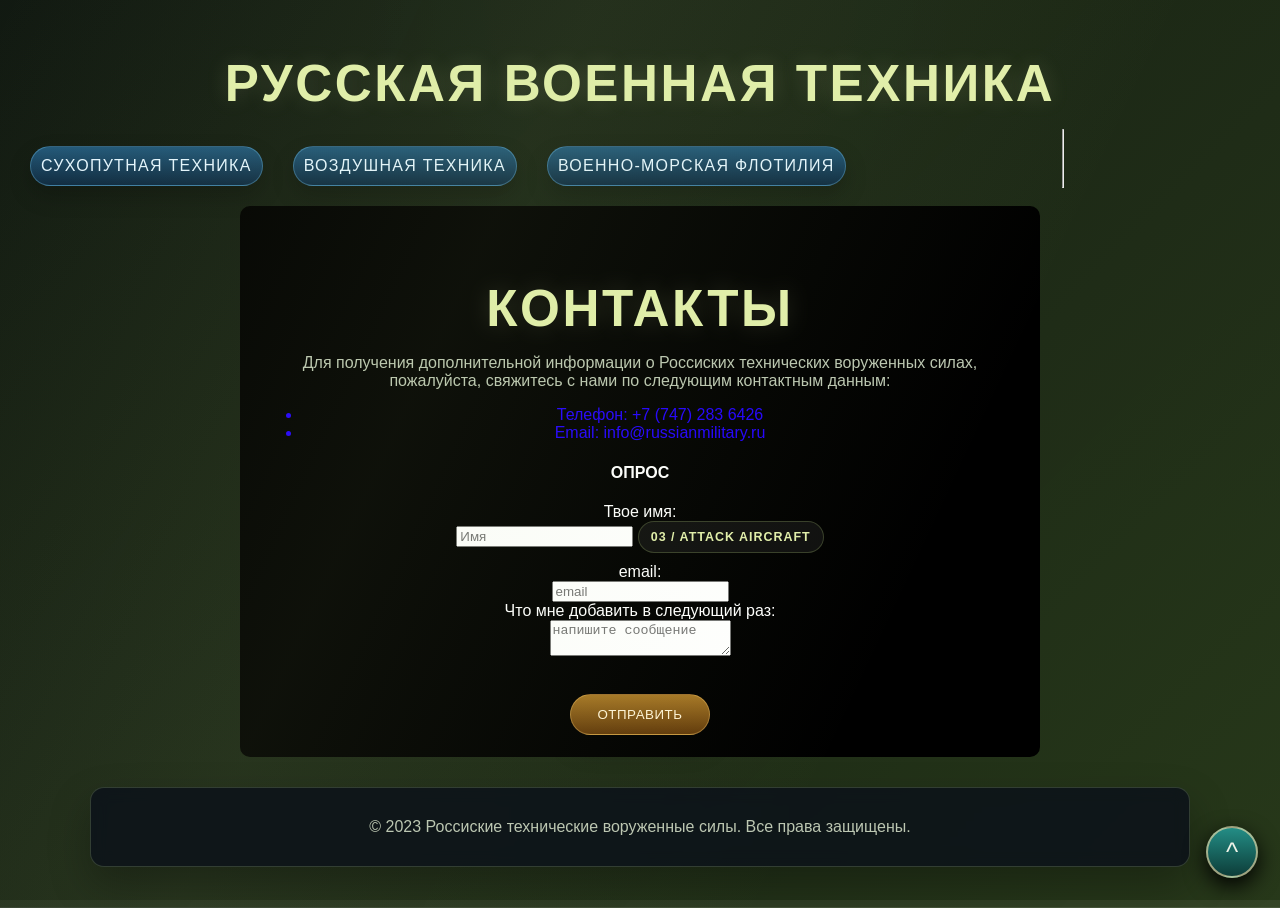
==== commit 2df07e17: "final" ====
--- a/index.html
+++ b/index.html
@@ -9,34 +9,12 @@
     <header>
         <h1> Русская военная техника</h1>
         <nav>
-            <a href="index.html">Главная</a>
+            
             <a href="Suhoputnie.html">Сухопутная техника</a>
             <a href="vozdushnye/index.html">Воздушная техника</a>
+            <a href="morskaya/index.html">Военно-морская флотилия</a>
 
             <hr>
-        <section id="morskaya-pehota" class="morskaya-pehota">
-            <h1>военно-Морская флотилия</h1>   
-            <div>
-                <h2>основные виды кораблей</h2>
-                <div>
-                    <h3>Атомные подводные лодки</h3>
-                    <div>
-                        <h4>проект 955 Борей</h4>
-                        <img class="tankimg" src="./Борей.png" alt="проект 955 Борей">
-                        <div class="tankinfo" hidden>
-                        <p>несет баллистические ракеты</p>
-                        <p>характеристики:</p>
-                        <ul>
-                            <li>Автономность плавания: 90 суток</li>
-                            <li>Длина наибольшая (по КВЛ): 170 м</li>
-                            <li>Экипаж: 107 человек (в т. ч. 55 офицеров)</li>
-                            <li>Предельная глубина погружения: 480 метров</li>
-                        </ul>
-                        </div>
-
-
-        </section>
-                <hr>
             <section id="contact" class="contact">
                 <h1>Контакты</h1>
                 <p>Для получения дополнительной информации о Россиских технических воруженных силах, пожалуйста, свяжитесь с нами по следующим контактным данным:</p>
--- a/style.css
+++ b/style.css
@@ -213,9 +213,9 @@
     font-size: 26px;
     font-size: 26px;
     line-height: 1;
-    border: 2px solid rgba(255, 255, 255, 0.45);
+    border: 2px solid rgba(255, 229, 173, 0.6);
     border-radius: 50%;
-    background: var(--red);
+    background: linear-gradient(180deg, rgba(36, 143, 136, 0.98), rgba(13, 61, 58, 0.98));
     box-shadow: 0 8px 22px rgba(0, 0, 0, 0.993);
 
 }
@@ -424,6 +424,36 @@
     border-color: rgba(226, 239, 171, 0.6);
 }
 
+button {
+    color: #fff4d6;
+    background: linear-gradient(180deg, rgba(173, 124, 39, 0.96), rgba(101, 60, 11, 0.96));
+    border: 1px solid rgba(255, 204, 112, 0.36);
+    box-shadow: 0 12px 24px rgba(0, 0, 0, 0.34);
+}
+
+button:hover {
+    background: linear-gradient(180deg, rgba(216, 159, 55, 0.98), rgba(126, 74, 15, 0.98));
+    border-color: rgba(255, 229, 173, 0.72);
+}
+
+button:active {
+    background: linear-gradient(180deg, rgba(145, 102, 31, 0.98), rgba(82, 47, 8, 0.98));
+}
+
+button:focus-visible,
+a:focus-visible {
+    outline: 3px solid rgba(255, 229, 173, 0.72);
+    outline-offset: 3px;
+}
+
+button[type="submit"] {
+    border-radius: 999px;
+    min-width: 140px;
+    padding: 12px 18px;
+    letter-spacing: 0.04em;
+    text-transform: uppercase;
+}
+
 .page-intro::before {
     content: "";
     position: absolute;
@@ -483,7 +513,7 @@
 .air-division .vehicle-tag,
 .air-division .tactical-strip span {
     color: #d7ecff;
-    border-color: rgba(123, 186, 255, 0.24);
+    background: linear-gradient(180deg, rgba(86, 107, 55, 0.98), rgba(22, 28, 15, 0.98));
     background: rgba(123, 186, 255, 0.08);
 }
 
@@ -570,11 +600,16 @@
     border-radius: 999px;
     text-transform: uppercase;
     letter-spacing: 0.08em;
+    color: #e5f6ff;
+    background: linear-gradient(180deg, rgba(35, 92, 128, 0.94), rgba(15, 44, 67, 0.94));
+    border-color: rgba(126, 208, 255, 0.32);
+    box-shadow: 0 10px 22px rgba(0, 0, 0, 0.22);
 }
 
 .section-nav a:hover,
 header nav a:hover {
-    background: rgba(183, 214, 126, 0.2);
+    background: linear-gradient(180deg, rgba(74, 146, 190, 0.98), rgba(20, 61, 92, 0.98));
+    border-color: rgba(205, 239, 255, 0.72);
 }
 
 .equipment-card:hover::after {
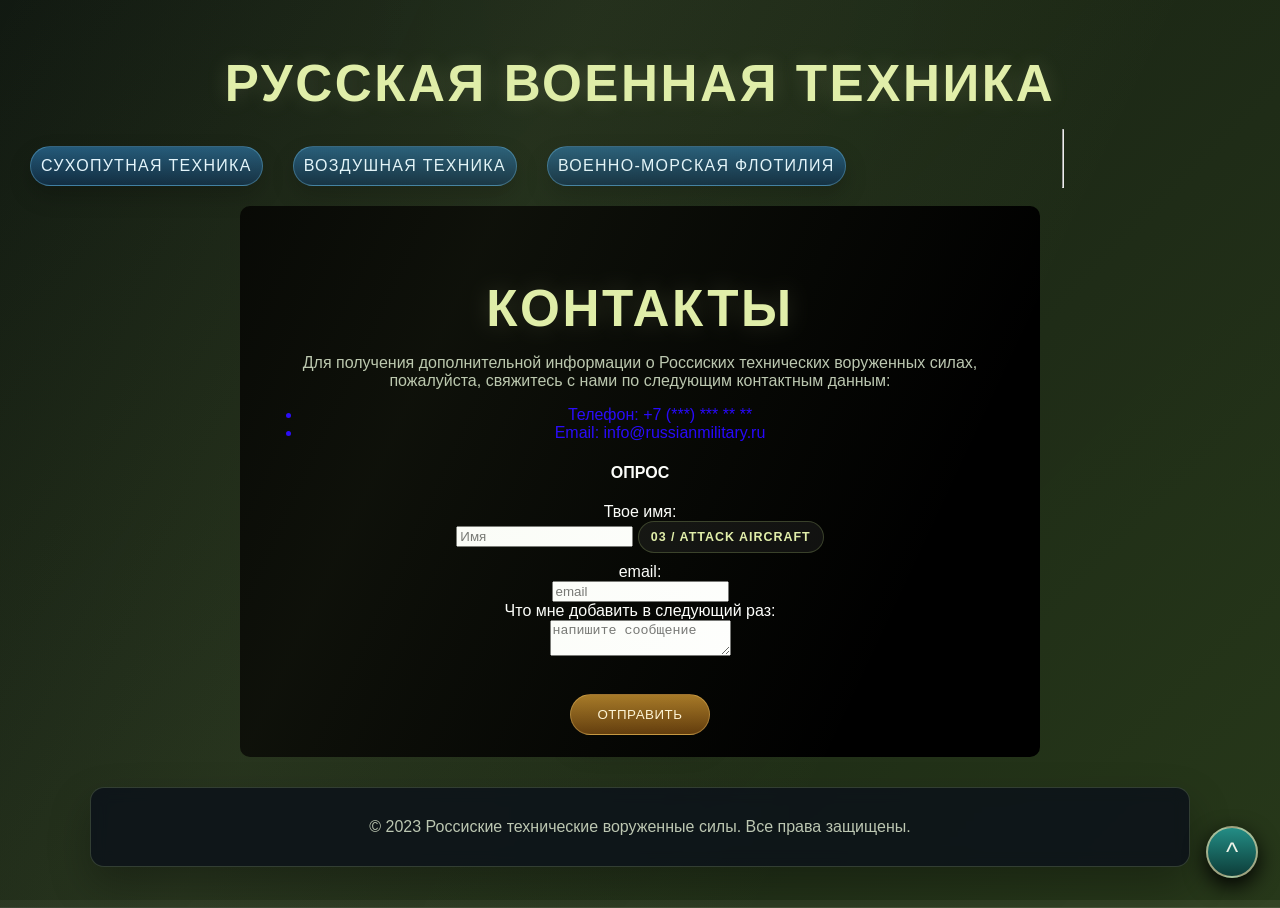
==== commit 0f2b620c: "finalm" ====
--- a/index.html
+++ b/index.html
@@ -19,7 +19,7 @@
                 <h1>Контакты</h1>
                 <p>Для получения дополнительной информации о Россиских технических воруженных силах, пожалуйста, свяжитесь с нами по следующим контактным данным:</p>
                 <ul>
-                    <li>Телефон: +7 (747) 283 6426</li>
+                    <li>Телефон: +7 (***) *** ** **</li>
                     <li>Email: info@russianmilitary.ru</li>
                 </ul>
                     <h4>ОПРОС</h4>
